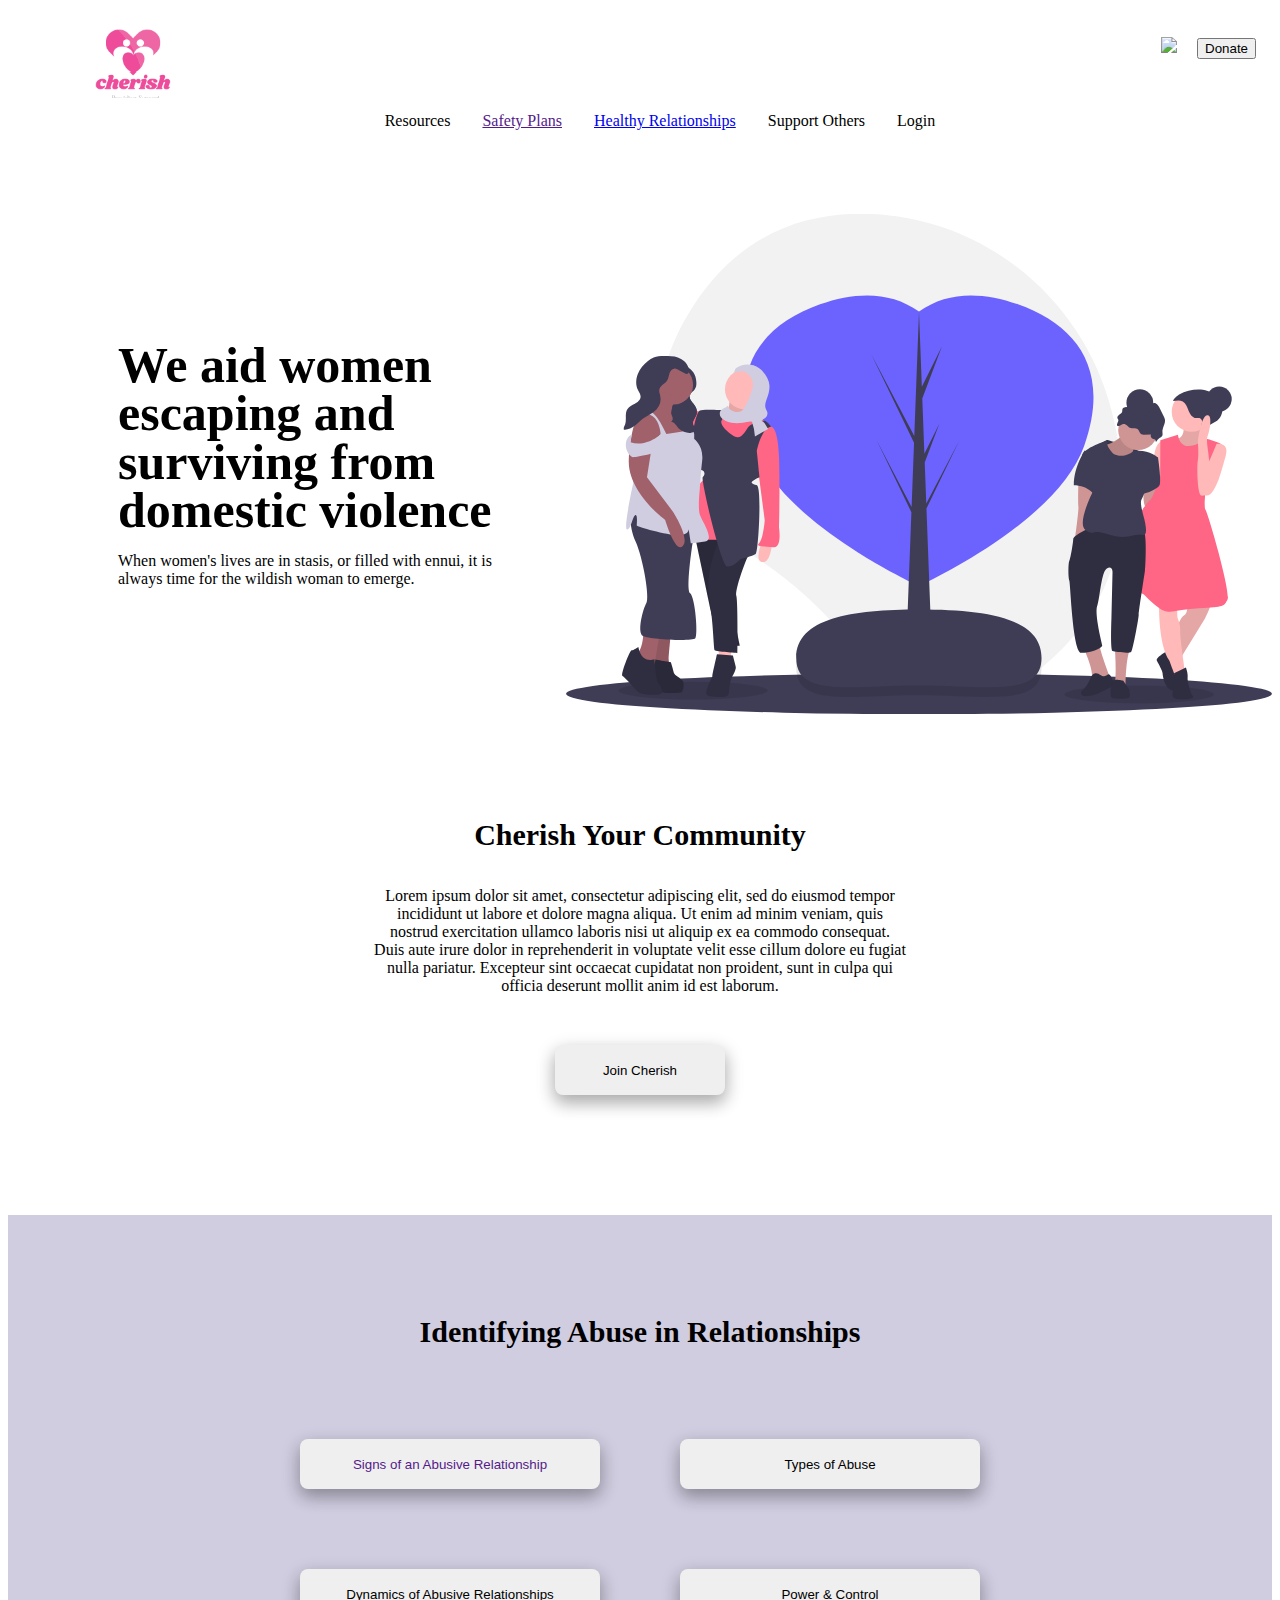
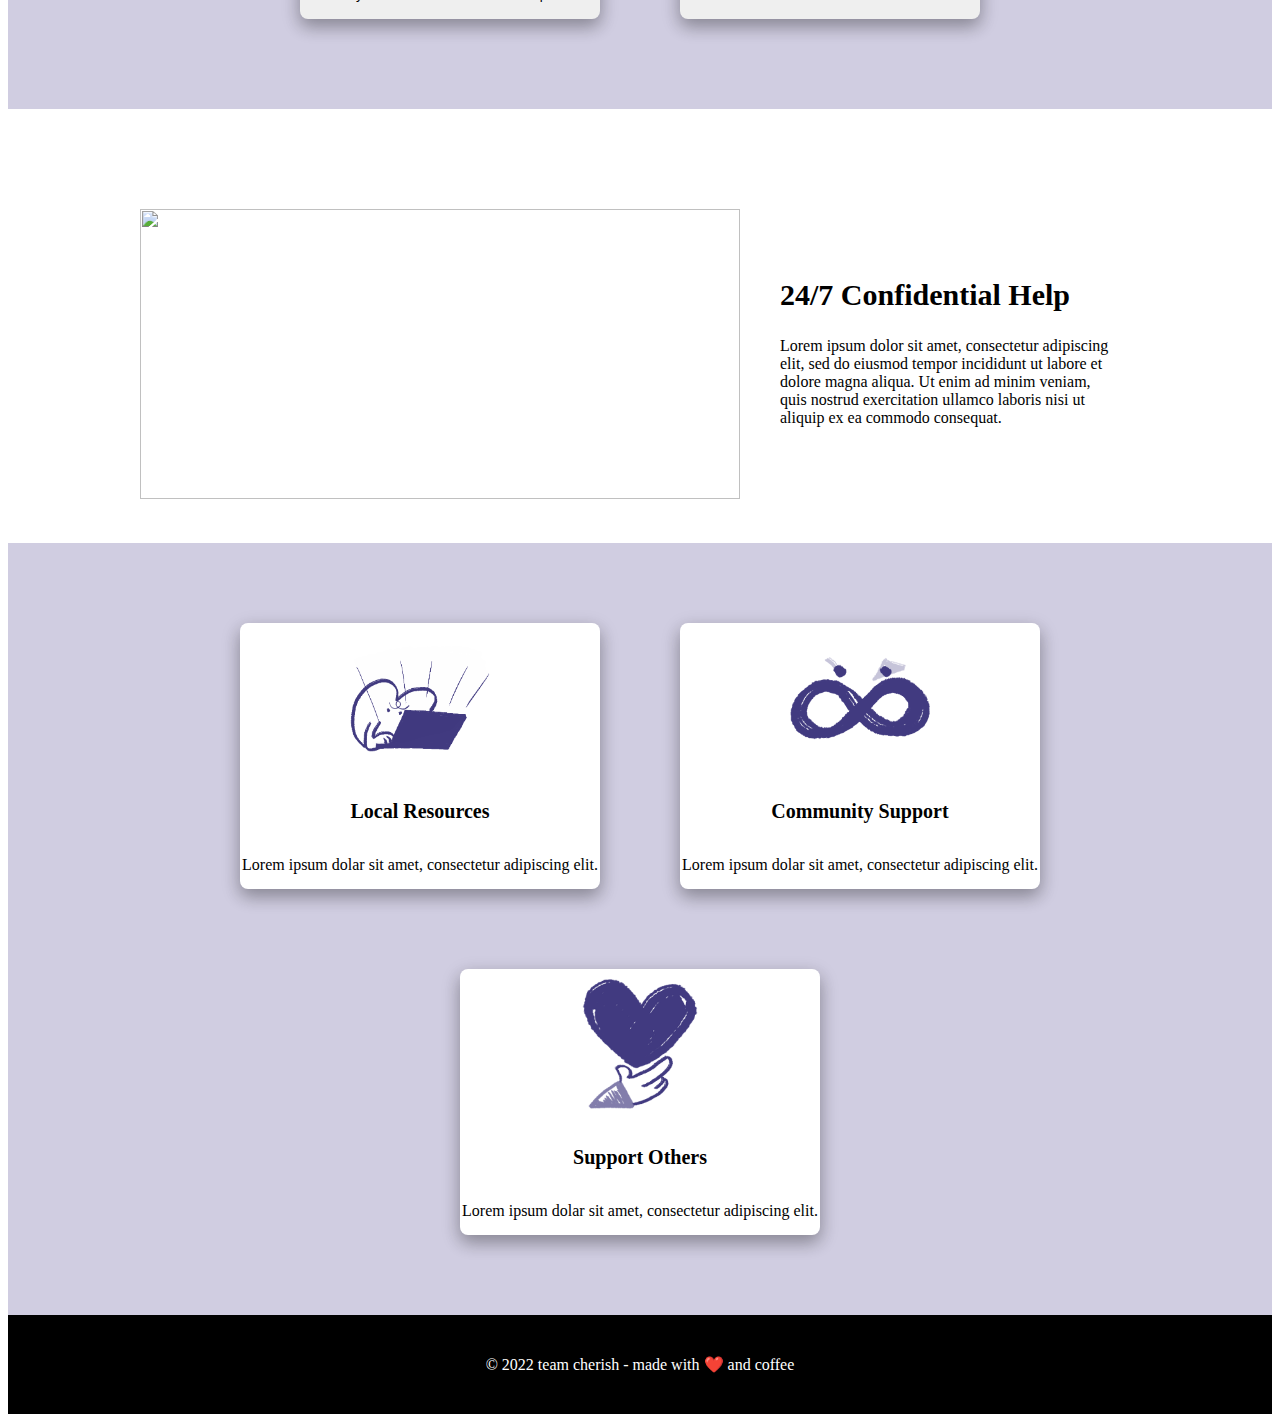
==== index.html @ 20196bff "added text-decoration to link in identifying abuse section" ====
<!DOCTYPE html>

<html>
    <head>
        <meta charset="utf-8">
        <meta http-equiv="X-UA-Compatible" content="IE=edge">
        <title>Cherish</title>
        <meta name="description" content="">
        <meta name="viewport" content="width=device-width, initial-scale=1">
        <link rel="stylesheet" href="css/styles.css">
    </head>
    <body>
        <nav class="navbar">
                <ul class="logo">
                    <li><img src="images/cherish-logo.png"></li>
                </ul>
                <nav class="main-nav">
                    <ul class="navbar-main">
                        <li class="nav-link"><input type="text" class="hidden" placeholder="Search.."></li>
                            <img src="images/icons8-search-26.png">
                        <li class="nav-link"><button class="donate-btn">Donate</button></li>
                        <!-- <li class="nav-link"><input type="text" placeholder="Search.."></li>
                        <li class="nav-link"><button class="donate-btn">Donate</button></li> -->
                    </ul>
                </nav>
                <!-- <nav class="nav-right"></nav>
                    <ul class="search">
                        <li class="nav-link"><input type="text" placeholder="Search.."></li>
                        <li class="nav-link"><button>Donate</button></li>
                    </ul>
                </nav> -->
        </nav>
        <header>
            <nav class="main-nav">
                <ul class="navbar-header">
                    <li class="nav-link">Resources</li>
                    <li class="nav-link"><a href="">Safety Plans</a></li>
                    <li class="nav-link"><a href="pages/relationships.html">Healthy Relationships</a></li>
                    <li class="nav-link">Support Others</li>
                    <li class="nav-link">Login</li>
                </ul>
            </nav>
        </header>
        <!-- <section class="hero">
            <h1>Hero Section</h1>
        </section> -->
        <section class="about-section">
            <div class="about-col-1">
                <h1>We aid women</h1>
                <h1>escaping and </h1>
                <h1>surviving from</h1>
                <h1>domestic violence</h1>
                <p>When women's lives are in stasis, or filled with ennui, it is always time
                    for the wildish woman to emerge.
                </p>
            </div>
            <!-- <div class="about-col-2">
                <img class="hero-image" src="images/undraw_happy_women_day_fbjt.svg">
            </div> -->
        </section>
        <section class="community-section">
            <div class="community-row-1">
                <h2>Cherish Your Community</h2>
                <p>Lorem ipsum dolor sit amet, consectetur adipiscing elit, sed do eiusmod tempor incididunt ut labore et dolore magna aliqua. 
                    Ut enim ad minim veniam, quis nostrud exercitation ullamco laboris nisi ut aliquip ex ea commodo consequat. 
                    Duis aute irure dolor in reprehenderit in voluptate velit esse cillum dolore eu fugiat nulla pariatur. 
                    Excepteur sint occaecat cupidatat non proident, sunt in culpa qui officia deserunt mollit anim id est laborum.</p>
                <button class="join-cherish-btn">Join Cherish</button>
            </div>
        </section>
        <section class="identify-abuse">
            <div class="title-row-1">
                <h2>Identifying Abuse in Relationships</h2>
            </div>
            <div class="btn-row-2">
                <button class="btn-1"><a href="">Signs of an Abusive Relationship</a></button>
                <button class="btn-2">Types of Abuse</button>
            </div>
            <div class="btn-row-3">
                <button class="btn-3">Dynamics of Abusive Relationships</button>
                <button class="btn-4">Power & Control</button>
            </div>
            <div>
                
            </div>
        </section>
        <section class="help-section">
            <div class="help-col-1">
                <img class="help-image" src="images/undraw_chat_bot_re_e2gj.svg">
            </div>
            <div class="help-col-2">
               <h2>24/7 Confidential Help</h2>
                <p>Lorem ipsum dolor sit amet, consectetur adipiscing elit, 
                    sed do eiusmod tempor incididunt ut labore et dolore magna aliqua. 
                    Ut enim ad minim veniam, quis nostrud exercitation ullamco laboris 
                    nisi ut aliquip ex ea commodo consequat.
                </p>
            </div>
            
        </section>
        <section class="support-section">
            <div class="box-row-1">
                <embed class="support-imgs" src="/images/Local_Resources.svg">
                <h5>Local Resources</h5>
                <p>Lorem ipsum dolar sit amet, consectetur adipiscing elit.</p>
            </div>
            <div class="box-row-1">
                <embed class="support-imgs" src="images/Community_Support.svg">
                <h5>Community Support </h5>
                <p>Lorem ipsum dolar sit amet, consectetur adipiscing elit.</p>
            </div>
            <div class="box-row-1">
                <embed class="support-imgs" src="images/Support_Others.svg">
                <h5>Support Others</h5>
                <p>Lorem ipsum dolar sit amet, consectetur adipiscing elit.</p>
            </div>
        </section>
        <section class="footer-section">
            <footer class="footer-content">
               <span>&copy; 2022 team cherish - made with ❤️ and coffee</span> 
            </footer>
        </section>
        <script src="" async defer></script>
    </body>
</html>
---- css/styles.css ----
* {
    box-sizing: border-box;
  }

.hidden {
      display: none;
  }
  
.logo {
    list-style: none;
}

.logo img{
    height: 170px;
    width: 170px;
    float: left;
    list-style: none;
    position: relative;
    top: -40px;
}

  .navbar {
    width: 100%;
    margin: 0 auto;
    background-color: transparent;
    overflow: hidden;
    border-width: 1px;
    border-color: gray;
    border-top: none;
    border-left: none;
    border-right: none;
    z-index: 9999;
    display: block;
    height: 90px;
  
}

.navbar-main {
    padding: 0;
    margin: 0;
    list-style: none;

    float: right;
}

.nav-link {
    padding: 14px 16px;
    display: inline-block;
   
}

.navbar-header {
    margin: 0;
    list-style: none;
    display: flex;
    justify-content: center


}

/*////////////////////////////////////////
MAIN HERO / ABOUT SECTION
////////////////////////////////////////*/

.about-section {
    padding: 20px;
    margin-top: 70px;
    margin-bottom: 10px;
    align-items: center;
    display: block;
    background-image: url(/images/undraw_happy_women_day_fbjt.svg);
    background-size: contain;
    /* background: left; */
    background-repeat: no-repeat;
    background-position: right;
}
    

.about-col-1 {
    /* width: 400px; */
    /* padding-left: 10px;
    margin-left: 70px;
    margin-right: 70px; */
    display: inline-block;
    width: 500px;
    padding: 60px;
    margin: 30px;
}

.about-col-1 > h1 {
    font-size: 50px;
    line-height: 0.3;
}

h2 {
   font-size: 30px; 
}

.about-col-2 {
    display: inline-block;
    padding-left: 50px;
}
.hero-image {
    height: 290px;
    width: 400px;
}

/*////////////////////////////////////////
CHERISH YOUR COMMUNITY SECTION
////////////////////////////////////////*/


.community-section {
    /* border: solid; */
    text-align: center;
    padding: 40px;
    margin: 40px;
}

.community-row-1 > p {
    margin: auto;
    width: 50%;
    padding: 10px;
    
}

.join-cherish-btn {
    margin: 40px;
    width: 170px;
    height: 50px;
    border-radius: 8px;
    border: none;
    box-shadow: 0 8px 16px 0 rgba(0,0,0,0.2), 0 6px 20px 0 rgba(0,0,0,0.19);
}


/*////////////////////////////////////////
IDENTIFYING ABUSE SECTION
////////////////////////////////////////*/


.identify-abuse {
    /* border: solid; */
    padding: 50px;
    background-color: #D0CDE1;
}

.identify-abuse .title-row-1 {
    text-align: center;
    margin: 50px;
}

.btn-row-2 {
    display: flex;   
    justify-content: center;
}

.btn-row-2 .btn-1, .btn-row-2 .btn-2 {
    margin: 40px;
    width: 300px;
    height: 50px;
    border-radius: 8px;
    border: none;
    box-shadow: 0 8px 16px 0 rgba(0,0,0,0.2), 0 6px 20px 0 rgba(0,0,0,0.19);
}
.btn-row-2 .btn-1 > a {
    text-decoration: none;
}

.btn-row-3 {
    display: flex;   
    justify-content: center;
}

.btn-row-3 .btn-3, .btn-row-3 .btn-4 {
    margin: 40px;
    width: 300px;
    height: 50px;
    border-radius: 8px;
    border: none;
    box-shadow: 0 8px 16px 0 rgba(0,0,0,0.2), 0 6px 20px 0 rgba(0,0,0,0.19);
}

/*////////////////////////////////////////
CONFIDENTIAL HELP SECTION 
////////////////////////////////////////*/

.help-section {
    /* border: solid; */
    padding: 20px;
    margin-top: 70px;
    margin-bottom: 10px;
    display: flex;
    justify-content: center;
    align-items: flex-end;
    flex-direction: row;
    flex-wrap: wrap;
}

.help-col-1 {
    display: inline-block;
    padding-left: 50px;
    /* margin: auto; */
    /* width: 50%; */
    /* border: 3px solid green; */
    padding: 10px;
}

.help-col-2 {
    /* width: 400px; */
    /* border: solid; */
    /* padding-left: 10px;
    margin-left: 70px;
    margin-right: 70px; */
    display: inline-block;
    padding: 30px;
    height: 290px;
    width: 400px;
}

.help-image {
    height: 290px;
    width: 600px;
}

/*////////////////////////////////////////
RESOURCES AND SUPPORT SECTION
////////////////////////////////////////*/

.support-section {
    /* border: solid; */
    display: flex;
    justify-content: center;
    flex-wrap: wrap;
    padding: 40px;
    background-color: #D0CDE1;
}

.support-imgs {
    height: 140px;
    width: 140px;
    padding-top: 10px;
}

.box-row-1 {
    flex-direction: row;
    text-align: center;
    border: none;
    background-color: white;
    border-radius: 8px;
    /* height: 40vh; */
    width: 40vh;
    margin: 40px;
    line-height: 1.1;
    box-shadow: 0 8px 16px 0 rgba(0,0,0,0.2), 0 6px 20px 0 rgba(0,0,0,0.19);
}

.box-row-1 > h5 {
    font-size: 20px;
}

.footer-section {
    background-color: black;
    color: white;
    text-align: center;
    padding: 40px;
}

.footer-content {
    margin: auto;
    width: 50%;
}
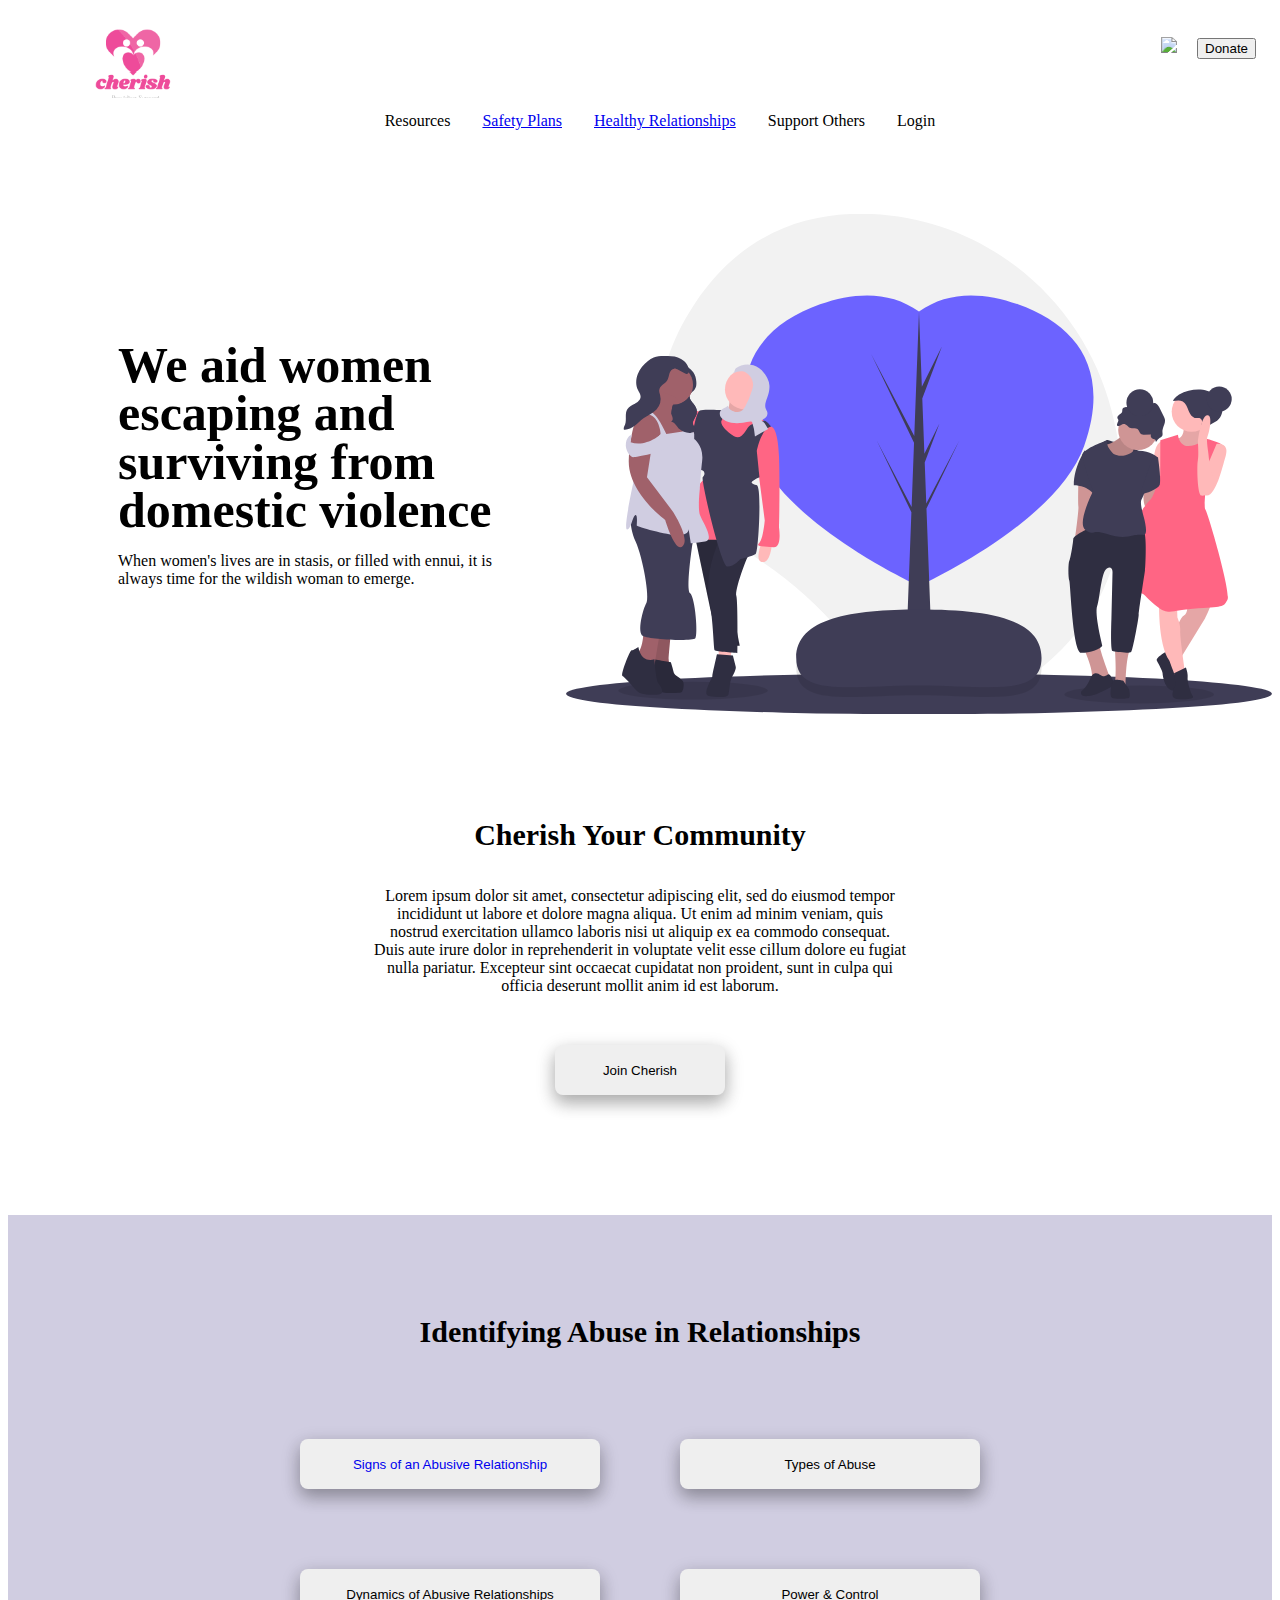
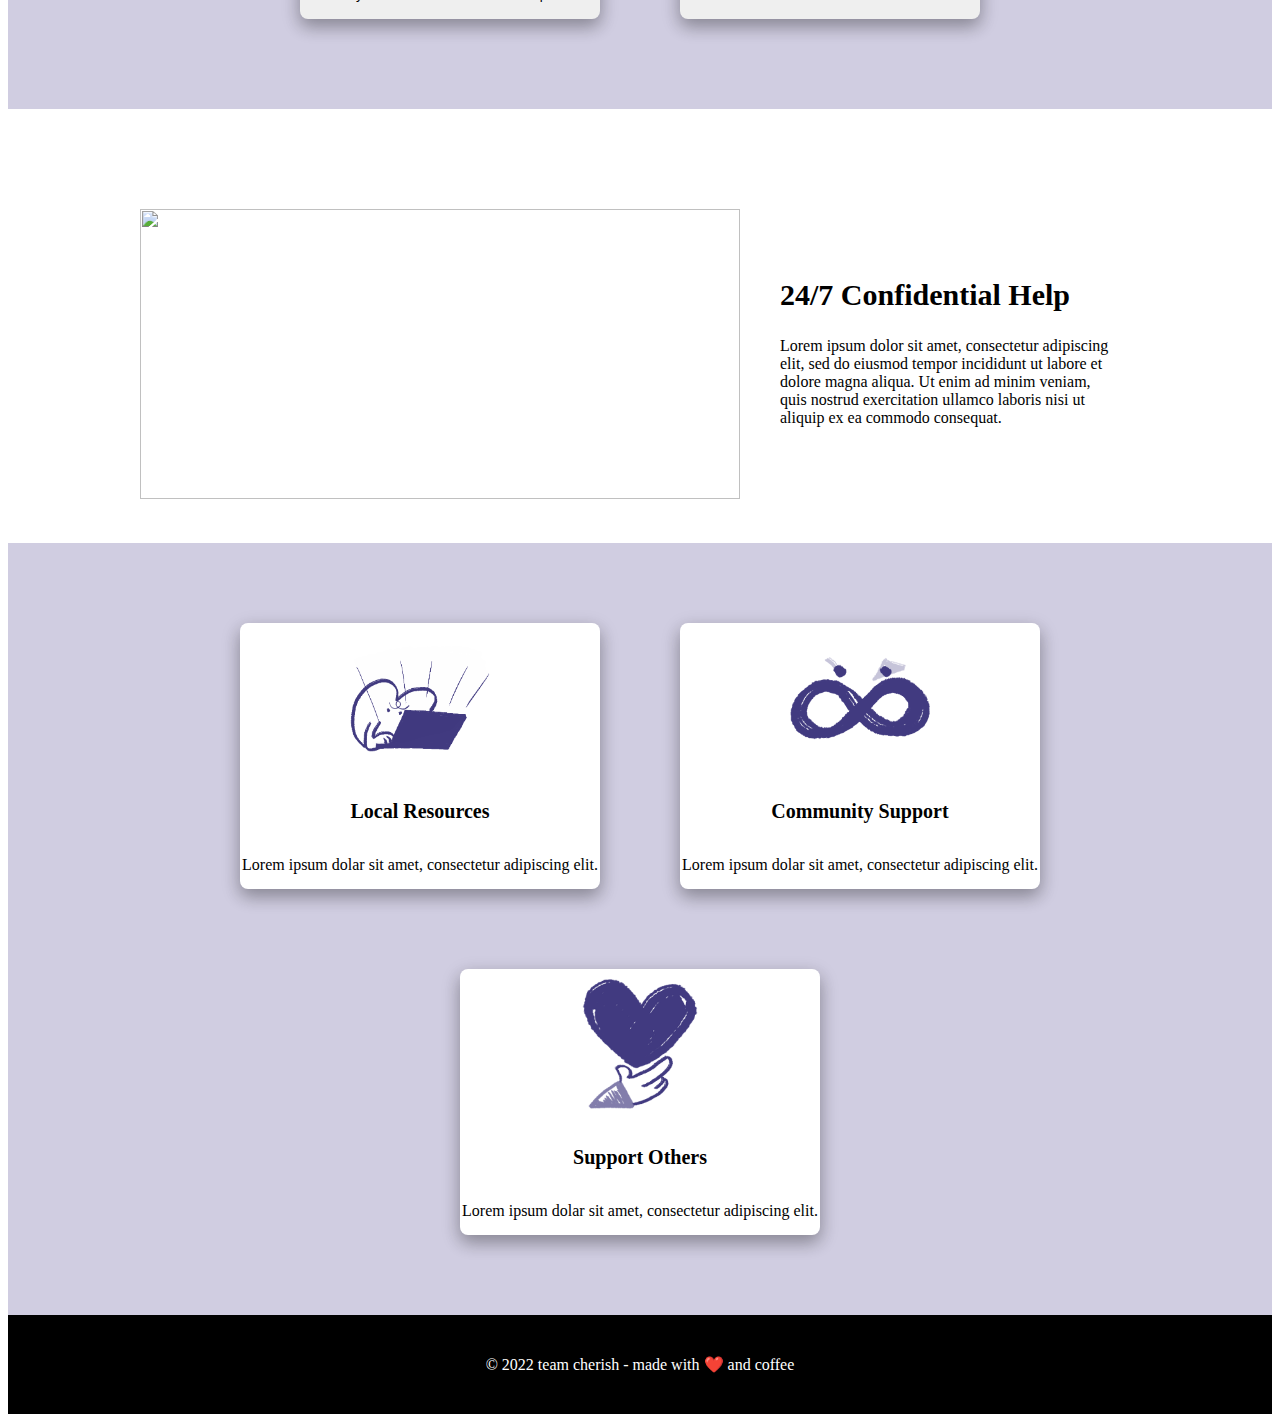
==== commit bf67f8cd: "added icons, images, and stylings to identify.html" ====
--- a/index.html
+++ b/index.html
@@ -12,7 +12,7 @@
     <body>
         <nav class="navbar">
                 <ul class="logo">
-                    <li><img src="images/cherish-logo.png"></li>
+                    <li><a href="index.html"><img src="/images/cherish-logo.png"></a></li>
                 </ul>
                 <nav class="main-nav">
                     <ul class="navbar-main">
@@ -34,7 +34,7 @@
             <nav class="main-nav">
                 <ul class="navbar-header">
                     <li class="nav-link">Resources</li>
-                    <li class="nav-link"><a href="">Safety Plans</a></li>
+                    <li class="nav-link"><a href="pages/checklist.html">Safety Plans</a></li>
                     <li class="nav-link"><a href="pages/relationships.html">Healthy Relationships</a></li>
                     <li class="nav-link">Support Others</li>
                     <li class="nav-link">Login</li>
@@ -54,6 +54,7 @@
                     for the wildish woman to emerge.
                 </p>
             </div>
+            
             <!-- <div class="about-col-2">
                 <img class="hero-image" src="images/undraw_happy_women_day_fbjt.svg">
             </div> -->
@@ -73,7 +74,7 @@
                 <h2>Identifying Abuse in Relationships</h2>
             </div>
             <div class="btn-row-2">
-                <button class="btn-1"><a href="">Signs of an Abusive Relationship</a></button>
+                <button class="btn-1"><a href="pages/identify.html">Signs of an Abusive Relationship</a></button>
                 <button class="btn-2">Types of Abuse</button>
             </div>
             <div class="btn-row-3">
--- a/css/styles.css
+++ b/css/styles.css
@@ -224,6 +224,7 @@
 }
 
 /*////////////////////////////////////////
+<<<<<<< HEAD
 RESOURCES AND SUPPORT SECTION
 ////////////////////////////////////////*/
 
@@ -269,4 +270,89 @@
 .footer-content {
     margin: auto;
     width: 50%;
+}
+/* =======
+CHECKLIST PAGE HERO SECTION
+//////////////////////////////////////* */
+.checkListHero {
+    width: 100%;
+    height: 50%;
+    display: flex;
+    flex-basis: 80%;
+    justify-content: space-evenly;
+}
+
+.checkListHeroLeft,
+.checkListHeroRight {
+    display: flex;
+    flex-direction: column;
+    justify-content: center;
+    align-items: center;
+    width: 50%;
+}
+.checkListHeroLeft * {
+    width: 95%;
+    padding: 3%;
+}
+.checkList {
+    display: flex;
+    justify-content: center;
+    align-items: center;
+}
+.checkList ul {
+    list-style-image: url(../images/checkbox-unchecked.svg);
+}
+
+/* =======
+IDENTIFYING SIGNS OF ABUSE
+//////////////////////////////////////* */
+
+.identify-section {
+    margin-bottom: 10px;
+    align-items: center;
+    display: block;
+    background-image: url(/images/undraw_happy_women_day_fbjt.svg);
+    background-size: 500px 300px;
+    background-repeat: no-repeat;
+    background-position: right;
+}
+
+.identify-col-1 {
+    /* width: 400px; */
+    /* padding-left: 10px;
+    margin-left: 70px;
+    margin-right: 70px; */
+    /* display: inline-block; */
+    width: 500px;
+    padding: 60px;
+    margin: 30px;
+}
+
+.identify-col-1 > h1 {
+    font-size: 50px;
+    line-height: 1.3;
+}
+
+
+.common-signs {
+    padding: 20px;
+    margin-top: 70px;
+    margin-bottom: 10px;
+    display: flex;
+    justify-content: center;
+    align-items: flex-end;
+    flex-direction: row;
+    flex-wrap: wrap;
+}
+
+.box-row-2 > p {
+    font-family: 
+}
+.box-row-2 > img {
+    padding-right: 2px;
+}
+.list-icon {
+    height: 20px;
+    width: 20px;
+    margin-right: 10px;
 }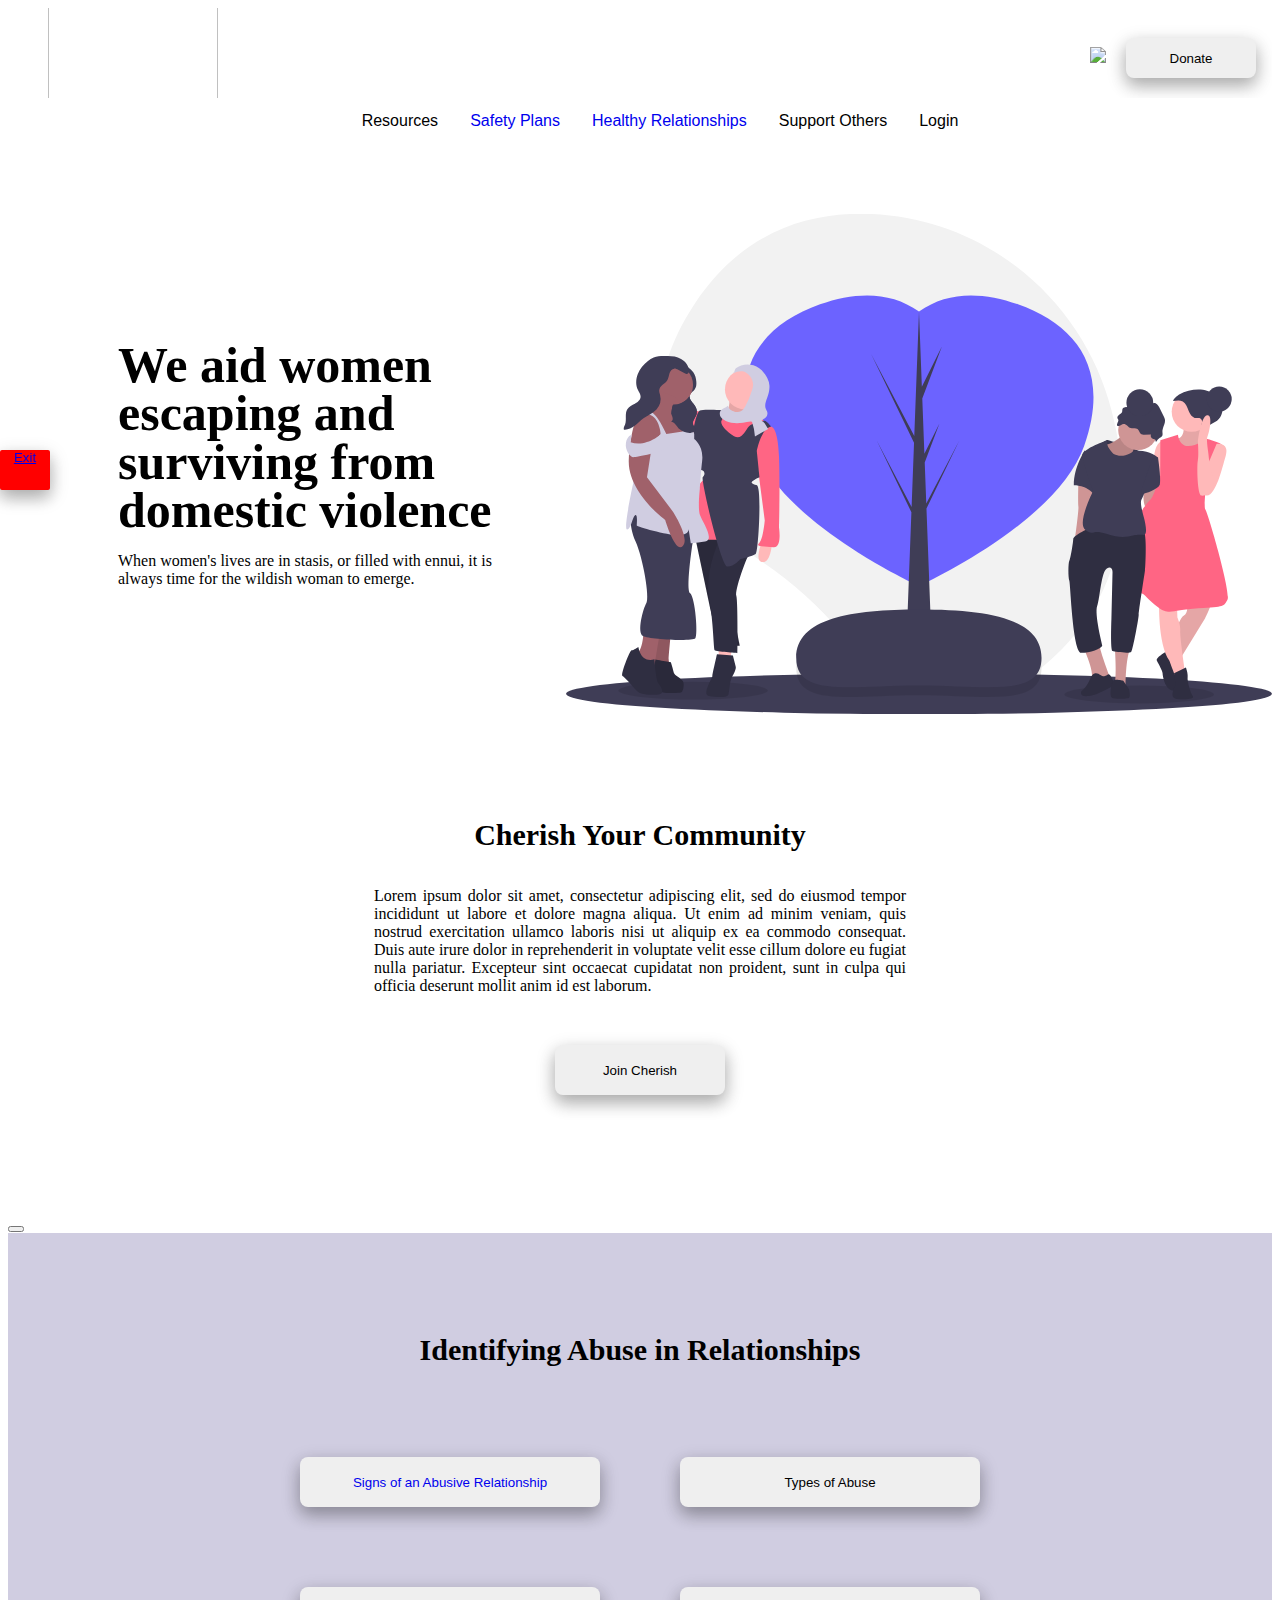
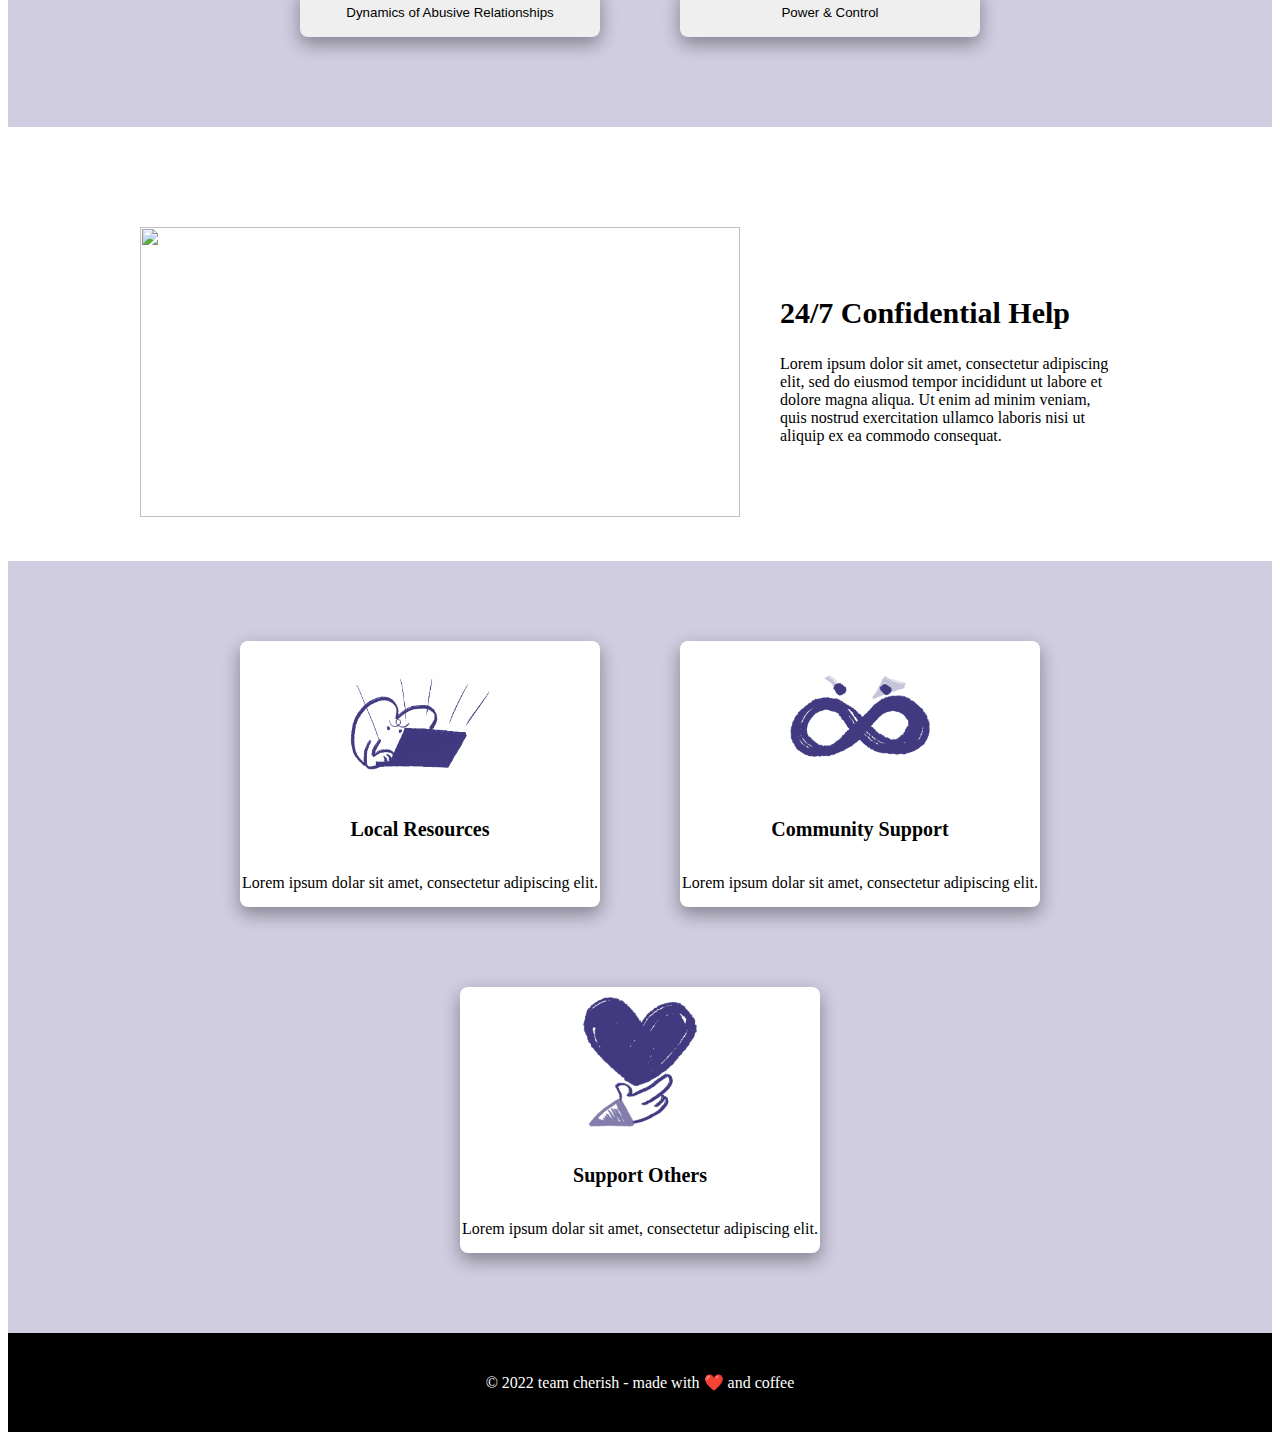
==== commit 335540d3: "fixed scroll function for exit button" ====
--- a/index.html
+++ b/index.html
@@ -12,7 +12,7 @@
     <body>
         <nav class="navbar">
                 <ul class="logo">
-                    <li><a href="index.html"><img src="/images/cherish-logo.png"></a></li>
+                    <li><a href="index.html"><img src="/images/cherishlg.svg"></a></li>
                 </ul>
                 <nav class="main-nav">
                     <ul class="navbar-main">
@@ -69,6 +69,11 @@
                 <button class="join-cherish-btn">Join Cherish</button>
             </div>
         </section>
+
+        <div class="exit-button">
+            <button><a class="exit-btn" href="https://www.google.com">Exit</a></button>
+        </div>
+        
         <section class="identify-abuse">
             <div class="title-row-1">
                 <h2>Identifying Abuse in Relationships</h2>
--- a/css/styles.css
+++ b/css/styles.css
@@ -58,6 +58,25 @@
 
 }
 
+li {
+    font-family: 'Roboto', sans-serif;
+}
+
+.nav-link > a:visited {
+    text-decoration: none;
+    color: #6FBDB3;
+}
+.nav-link > a:link {
+    text-decoration: none;
+}
+
+.donate-btn {
+    width: 130px;
+    height: 40px;
+    border-radius: 8px;
+    border: none;
+    box-shadow: 0 8px 16px 0 rgb(0 0 0 / 20%), 0 6px 20px 0 rgb(0 0 0 / 19%);
+}
 /*////////////////////////////////////////
 MAIN HERO / ABOUT SECTION
 ////////////////////////////////////////*/
@@ -121,6 +140,7 @@
     margin: auto;
     width: 50%;
     padding: 10px;
+    text-align: justify;
     
 }
 
@@ -133,6 +153,19 @@
     box-shadow: 0 8px 16px 0 rgba(0,0,0,0.2), 0 6px 20px 0 rgba(0,0,0,0.19);
 }
 
+
+.exit-btn {
+    position: fixed;
+    left: 0;
+    top: 50%;
+    width: 50px;
+    height: 40px;
+    background-color: red;
+    border-radius: 2px;
+    border: none;
+    box-shadow: 0 8px 16px 0 rgb(0 0 0 / 20%), 0 6px 20px 0 rgb(0 0 0 / 19%);
+    
+}
 
 /*////////////////////////////////////////
 IDENTIFYING ABUSE SECTION
@@ -311,10 +344,11 @@
     margin-bottom: 10px;
     align-items: center;
     display: block;
-    background-image: url(/images/undraw_happy_women_day_fbjt.svg);
+    background-image: url(/images/undraw_dreamer_re_9tua.svg);
     background-size: 500px 300px;
     background-repeat: no-repeat;
     background-position: right;
+    background-color: #6FBDB3;
 }
 
 .identify-col-1 {
@@ -343,11 +377,30 @@
     align-items: flex-end;
     flex-direction: row;
     flex-wrap: wrap;
+    border: none;
+    border-radius: 8px;
+    box-shadow: 0 8px 16px 0 rgba(0,0,0,0.2), 0 6px 20px 0 rgba(0,0,0,0.19);
+   
+
+}
+
+.common-signs .support-imgs {
+    height: 70vh;
+    width: 70vh;
+    
+}
+
+.box-row-2 {
+    margin: 15px;
+    padding: 15px;
+    
 }
 
 .box-row-2 > p {
-    font-family: 
-}
+    font-family: 'Roboto', sans-serif;
+    font-size: 25px;
+}
+
 .box-row-2 > img {
     padding-right: 2px;
 }
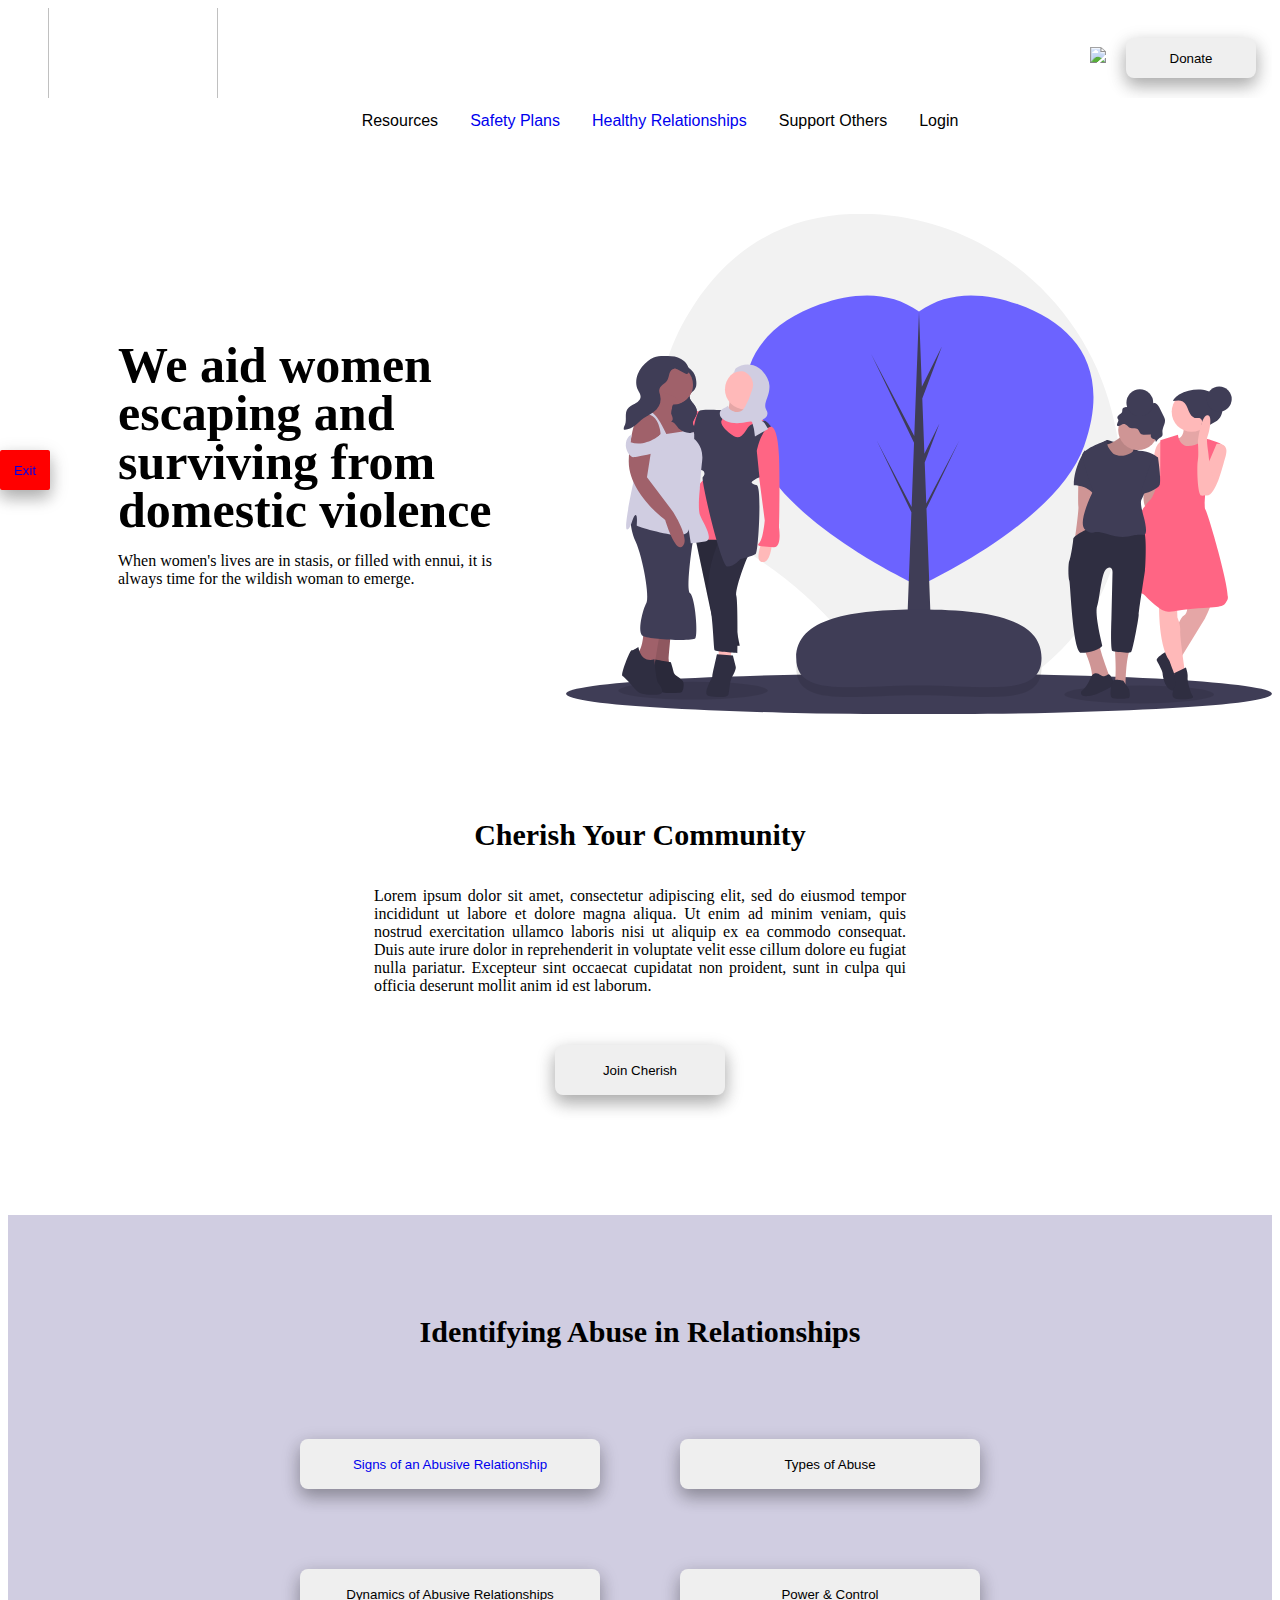
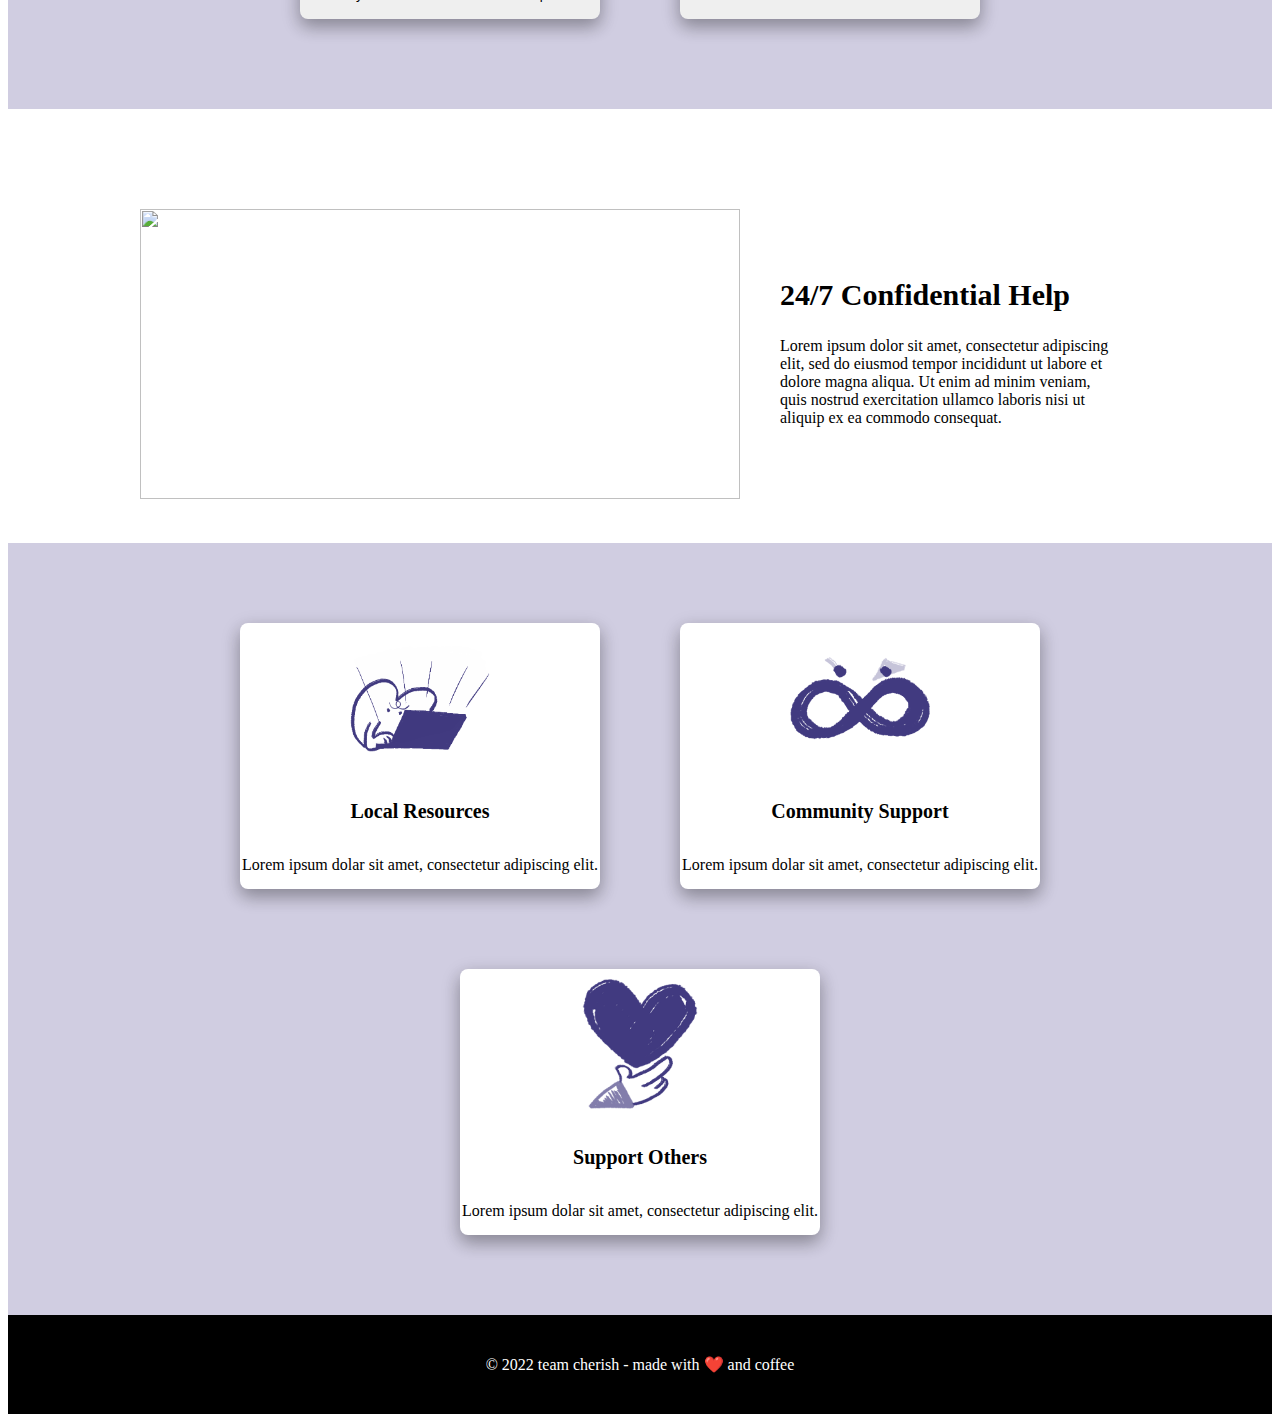
==== commit 74ae58b2: "text-decoration for exit button" ====
--- a/index.html
+++ b/index.html
@@ -71,7 +71,7 @@
         </section>
 
         <div class="exit-button">
-            <button><a class="exit-btn" href="https://www.google.com">Exit</a></button>
+            <button class="exit-btn"><a href="https://www.google.com">Exit</a></button>
         </div>
         
         <section class="identify-abuse">
--- a/css/styles.css
+++ b/css/styles.css
@@ -167,6 +167,10 @@
     
 }
 
+.exit-btn > a:link {
+    text-decoration: none;
+}
+
 /*////////////////////////////////////////
 IDENTIFYING ABUSE SECTION
 ////////////////////////////////////////*/
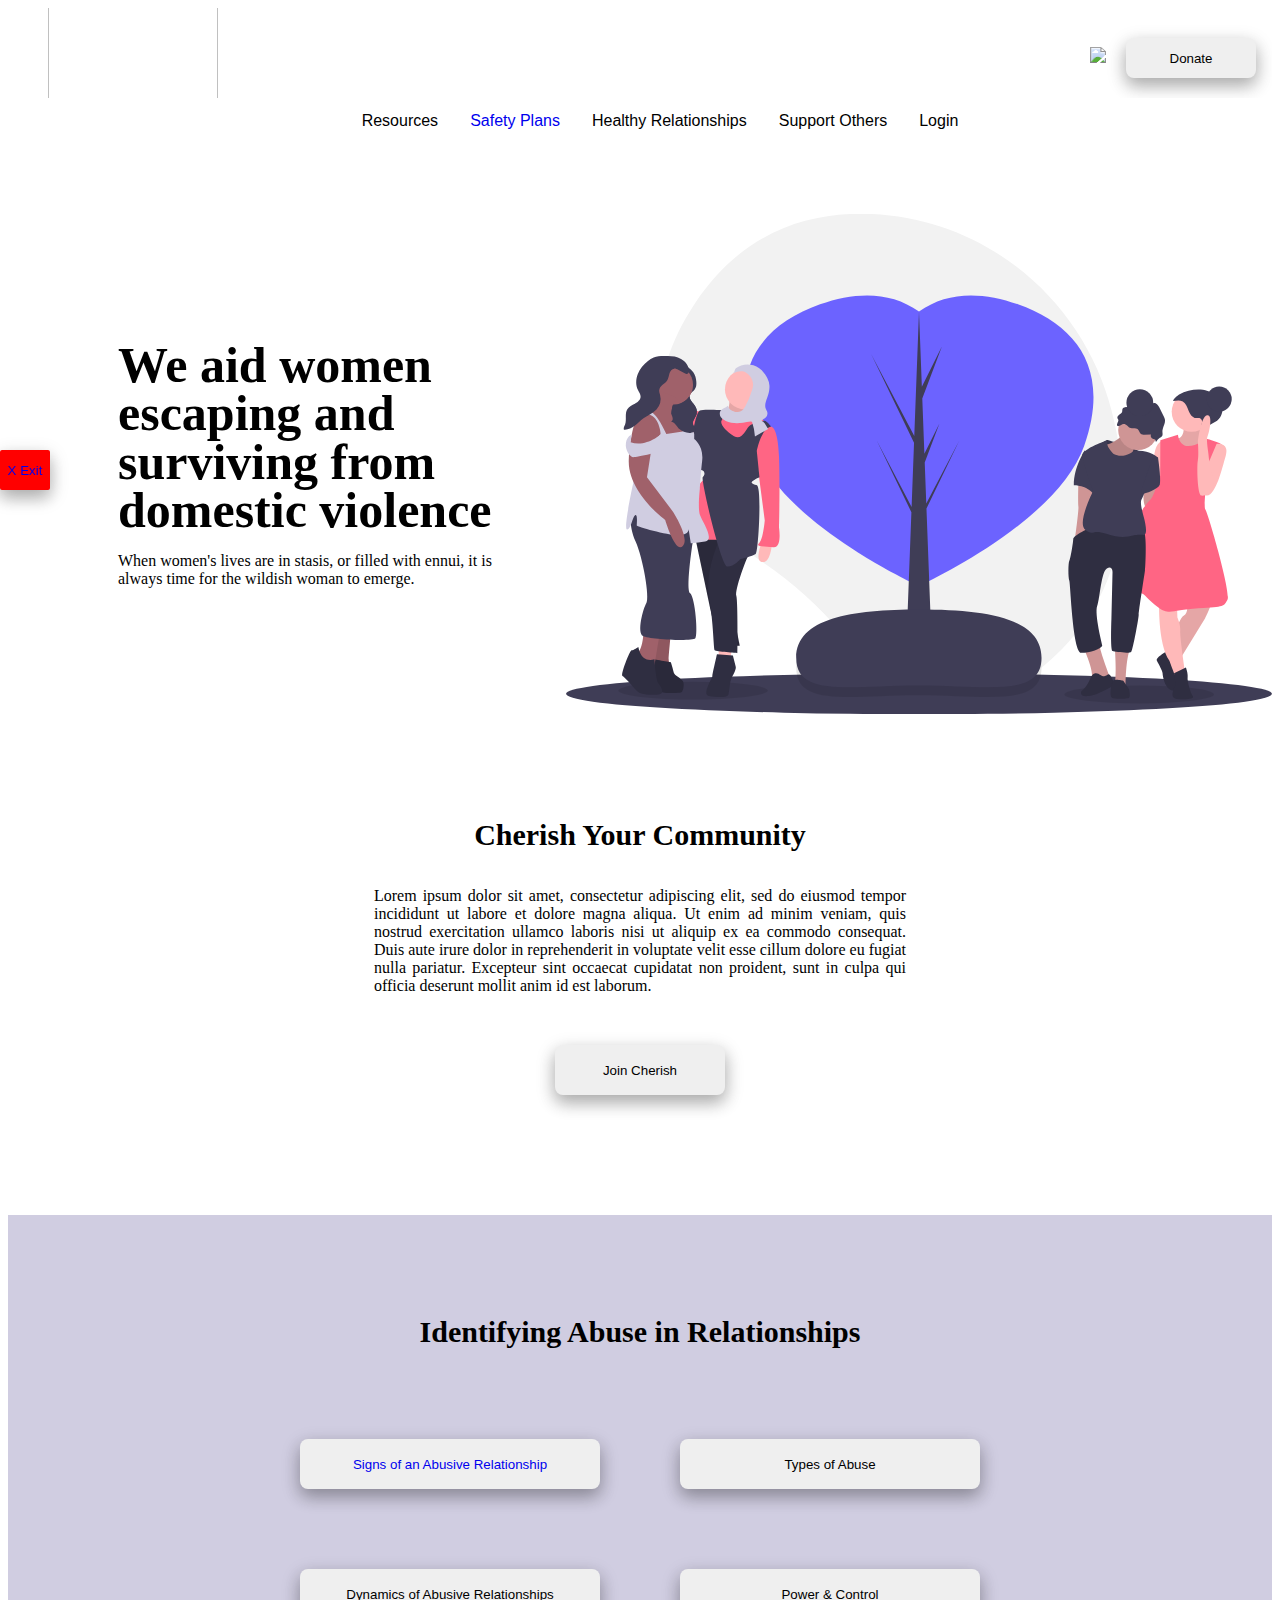
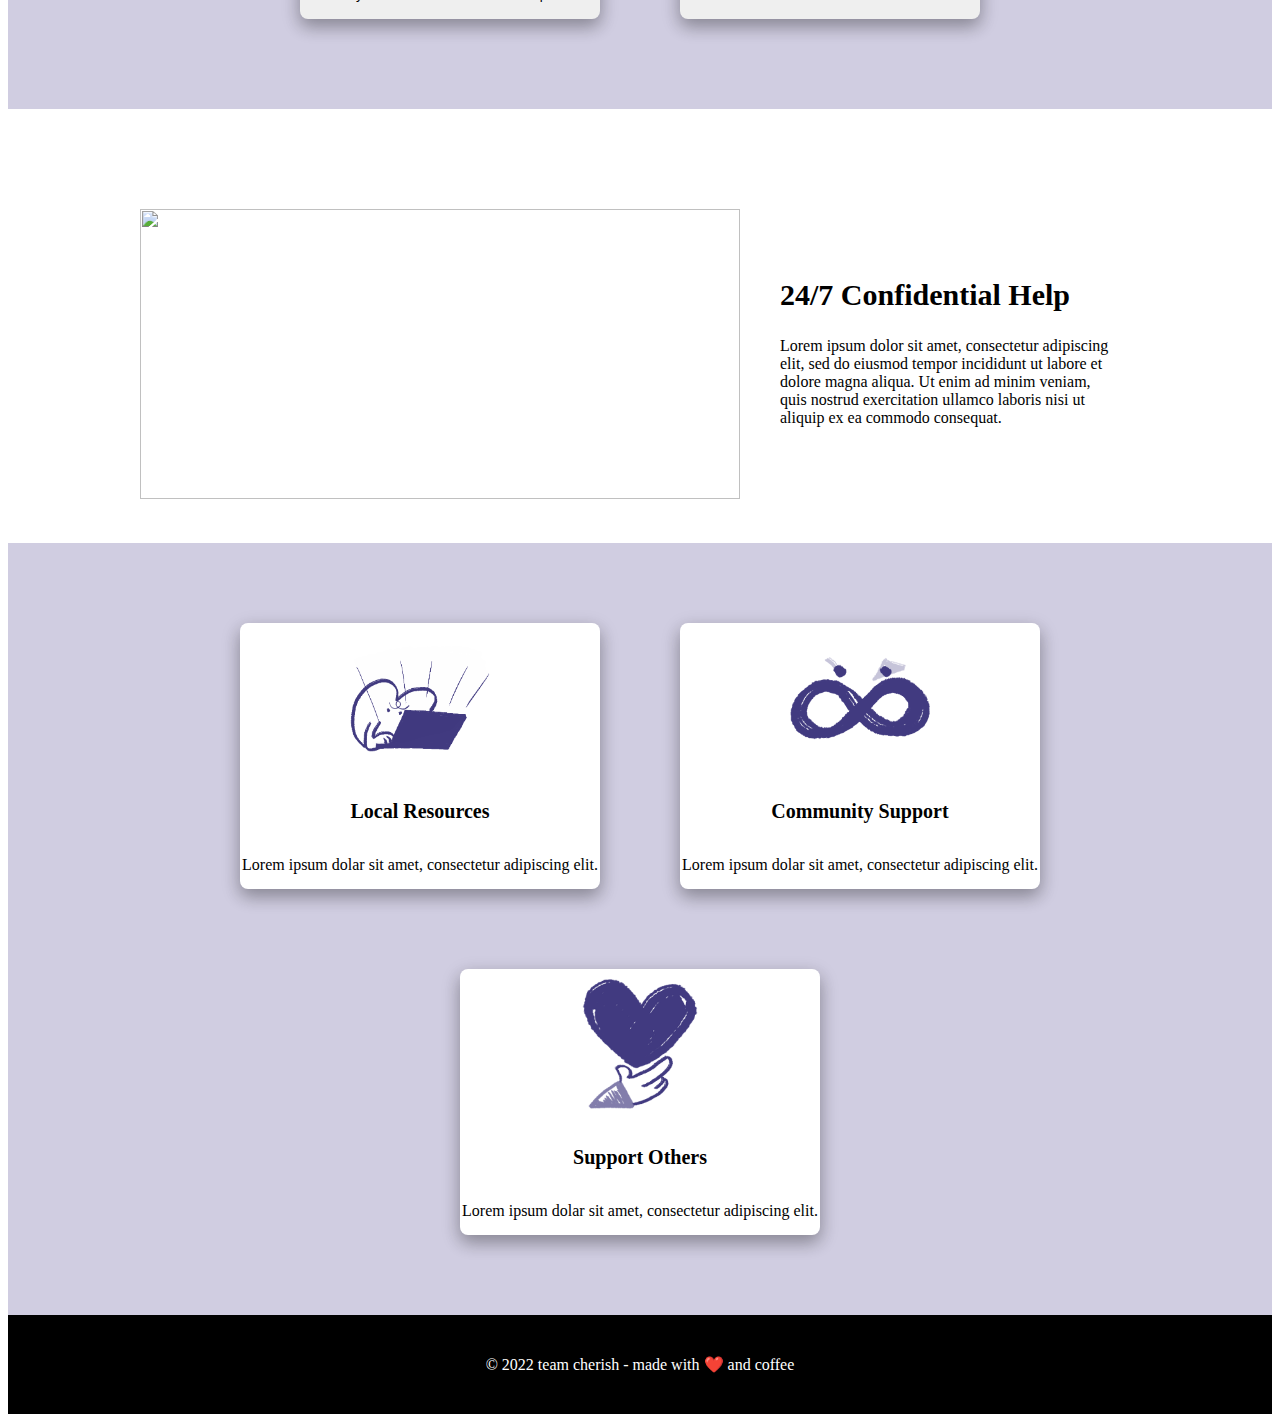
==== commit f353f656: "removed inactive link in navbar" ====
--- a/index.html
+++ b/index.html
@@ -34,8 +34,8 @@
             <nav class="main-nav">
                 <ul class="navbar-header">
                     <li class="nav-link">Resources</li>
-                    <li class="nav-link"><a href="pages/checklist.html">Safety Plans</a></li>
-                    <li class="nav-link"><a href="pages/relationships.html">Healthy Relationships</a></li>
+                    <li class="nav-link"><a href="pages/safetyplans.html">Safety Plans</a></li>
+                    <li class="nav-link">Healthy Relationships</li>
                     <li class="nav-link">Support Others</li>
                     <li class="nav-link">Login</li>
                 </ul>
@@ -71,7 +71,7 @@
         </section>
 
         <div class="exit-button">
-            <button class="exit-btn"><a href="https://www.google.com">Exit</a></button>
+            <button class="exit-btn"><a href="https://www.google.com">X Exit</a></button>
         </div>
         
         <section class="identify-abuse">
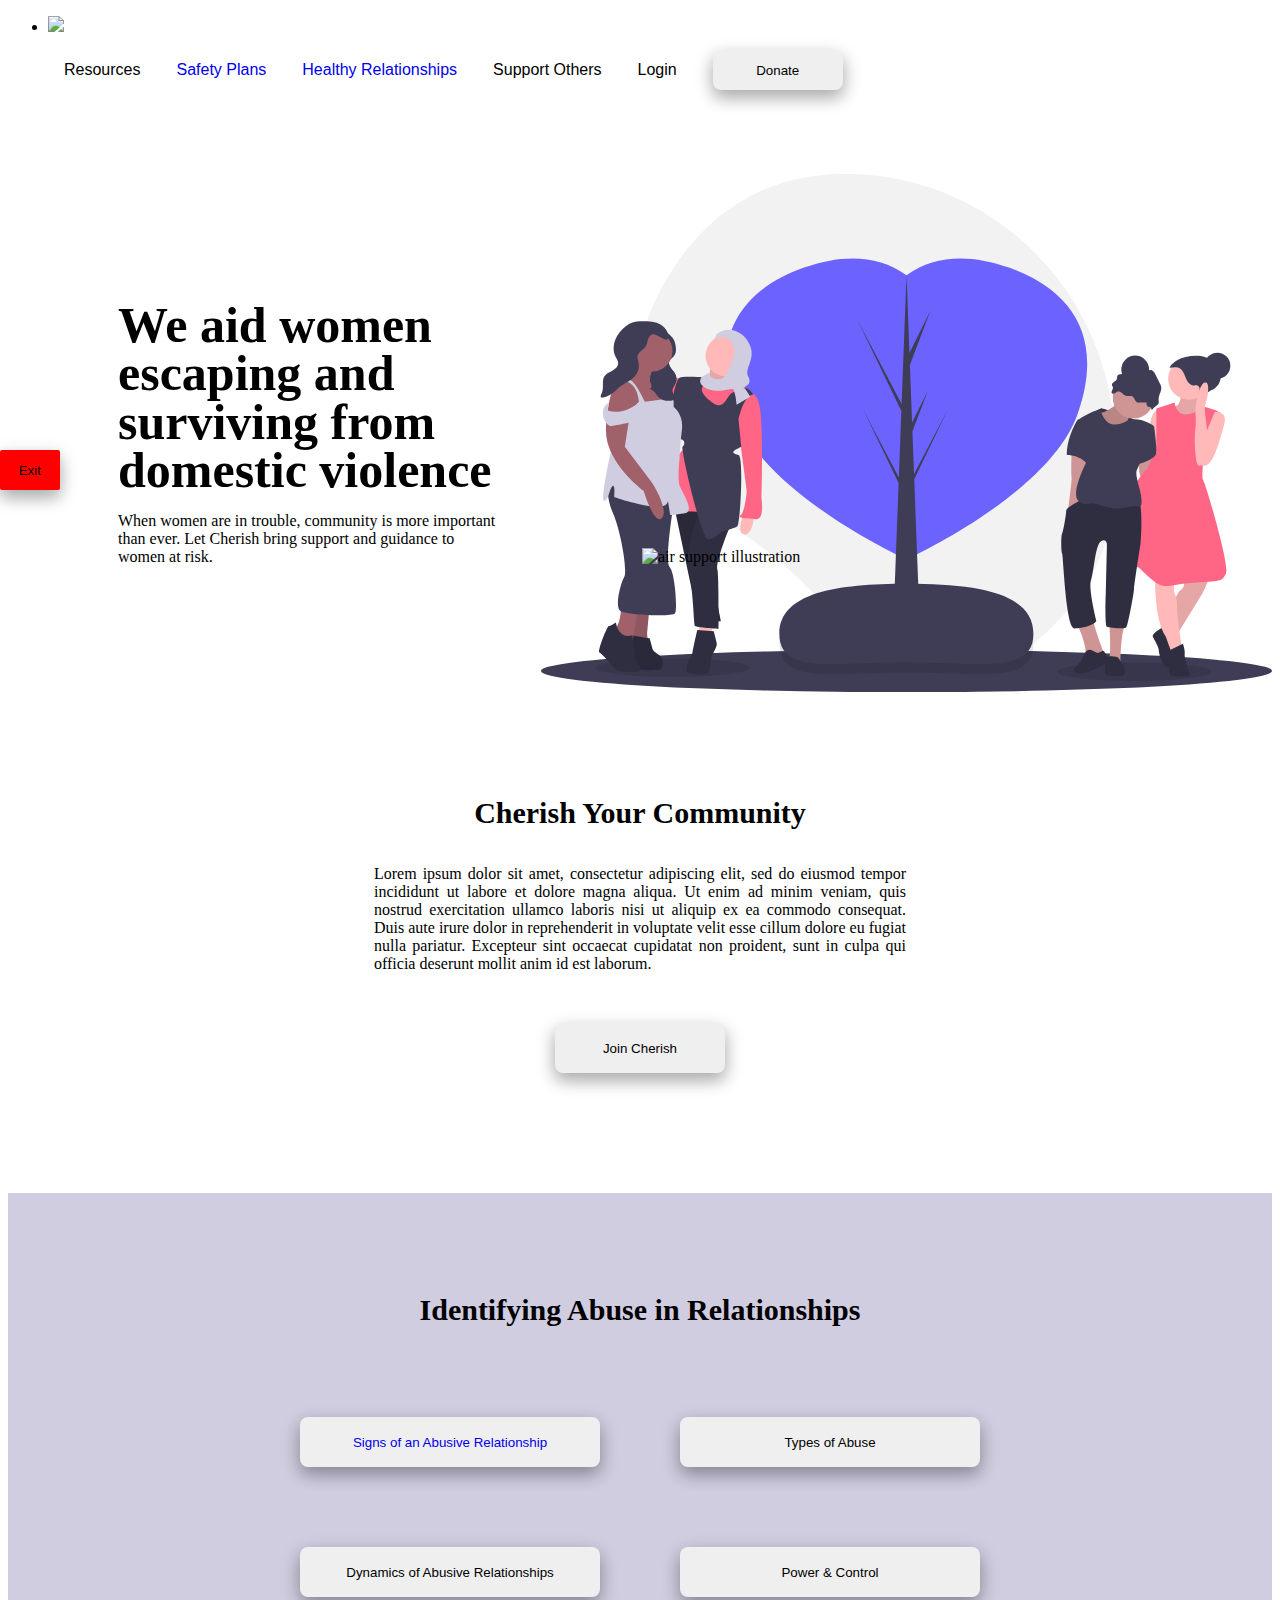
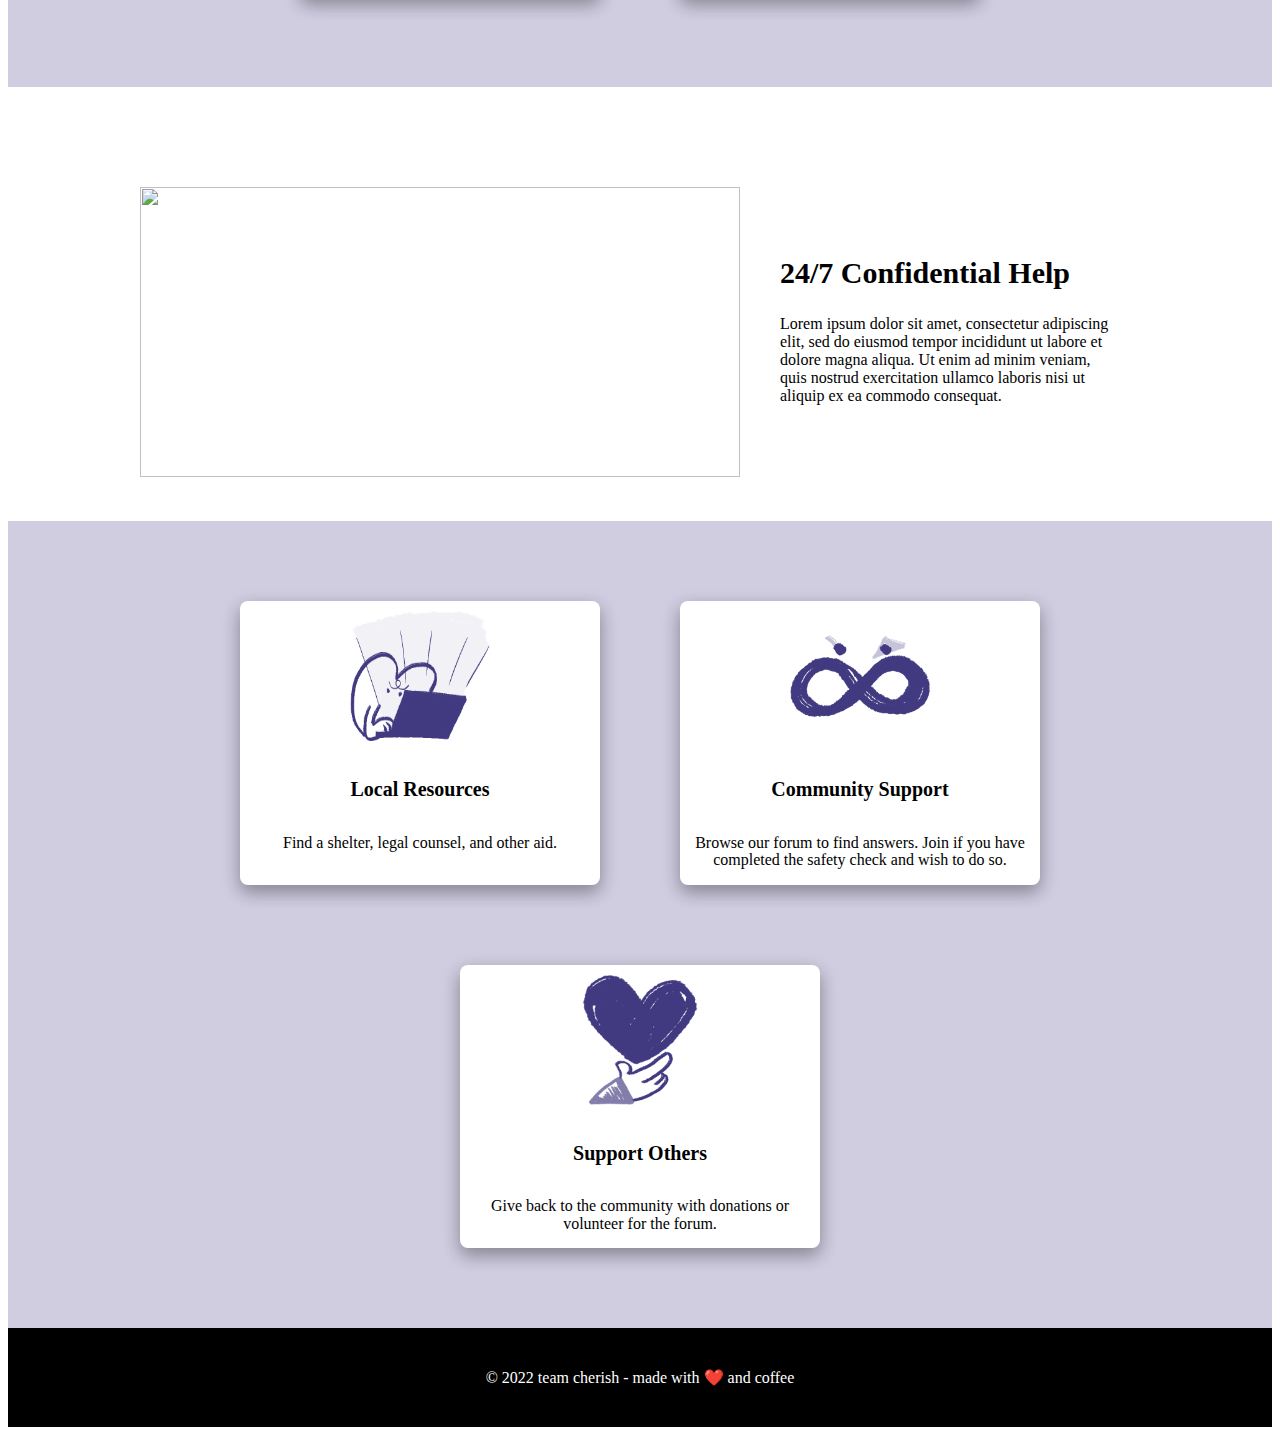
==== commit 761f2886: "Update index.html" ====
--- a/index.html
+++ b/index.html
@@ -1,131 +1,147 @@
 <!DOCTYPE html>
 
 <html>
-    <head>
-        <meta charset="utf-8">
-        <meta http-equiv="X-UA-Compatible" content="IE=edge">
-        <title>Cherish</title>
-        <meta name="description" content="">
-        <meta name="viewport" content="width=device-width, initial-scale=1">
-        <link rel="stylesheet" href="css/styles.css">
-    </head>
-    <body>
-        <nav class="navbar">
+
+<head>
+    <meta charset="utf-8">
+    <meta http-equiv="X-UA-Compatible" content="IE=edge">
+    <title>Cherish</title>
+    <meta name="description" content="">
+    <meta name="viewport" content="width=device-width, initial-scale=1">
+    <link rel="stylesheet" href="css/styles.css">
+</head>
+
+<body>
+    <nav class="main-nav">
+        <ul>
+            <li><img class="logo" src="images/logo-green-purple.png"></li>
+            <li class="nav-link">Resources</li>
+            <li class="nav-link"><a href="pages/checklist.html">Safety Plans</a></li>
+            <li class="nav-link"><a href="pages/relationships.html">Healthy Relationships</a></li>
+            <li class="nav-link">Support Others</li>
+            <li class="nav-link">Login</li>
+            <li class="nav-link"><button class="donate-btn">Donate</button></li>
+        </ul>
+    </nav>
+    <!-- <nav class="navbar">
                 <ul class="logo">
-                    <li><a href="index.html"><img src="/images/cherishlg.svg"></a></li>
+                    <li><img src="/images/logo-green-purple.png"></li>
                 </ul>
                 <nav class="main-nav">
                     <ul class="navbar-main">
                         <li class="nav-link"><input type="text" class="hidden" placeholder="Search.."></li>
                             <img src="images/icons8-search-26.png">
                         <li class="nav-link"><button class="donate-btn">Donate</button></li>
-                        <!-- <li class="nav-link"><input type="text" placeholder="Search.."></li>
+                        <li class="nav-link"><input type="text" placeholder="Search.."></li>
                         <li class="nav-link"><button class="donate-btn">Donate</button></li> -->
-                    </ul>
-                </nav>
-                <!-- <nav class="nav-right"></nav>
+    <!-- </ul>
+                </nav> -->
+    <!-- <nav class="nav-right"></nav>
                     <ul class="search">
                         <li class="nav-link"><input type="text" placeholder="Search.."></li>
                         <li class="nav-link"><button>Donate</button></li>
                     </ul>
                 </nav> -->
-        </nav>
-        <header>
+    <!-- </nav> -->
+    <!-- <header>
             <nav class="main-nav">
                 <ul class="navbar-header">
                     <li class="nav-link">Resources</li>
-                    <li class="nav-link"><a href="pages/safetyplans.html">Safety Plans</a></li>
-                    <li class="nav-link">Healthy Relationships</li>
+                    <li class="nav-link"><a href="pages/checklist.html">Safety Plans</a></li>
+                    <li class="nav-link"><a href="pages/relationships.html">Healthy Relationships</a></li>
                     <li class="nav-link">Support Others</li>
                     <li class="nav-link">Login</li>
                 </ul>
-            </nav>
-        </header>
-        <!-- <section class="hero">
+            </nav> -->
+    <!-- </header> -->
+    <!-- <section class="hero">
             <h1>Hero Section</h1>
         </section> -->
-        <section class="about-section">
-            <div class="about-col-1">
-                <h1>We aid women</h1>
-                <h1>escaping and </h1>
-                <h1>surviving from</h1>
-                <h1>domestic violence</h1>
-                <p>When women's lives are in stasis, or filled with ennui, it is always time
-                    for the wildish woman to emerge.
-                </p>
-            </div>
-            
-            <!-- <div class="about-col-2">
+    <section class="about-section">
+        <div class="about-col-1">
+            <h1>We aid women</h1>
+            <h1>escaping and </h1>
+            <h1>surviving from</h1>
+            <h1>domestic violence</h1>
+            <p>When women are in trouble, community is more important than ever. Let Cherish bring support and guidance
+                to
+                women at risk.
+            </p>
+        </div>
+        <div class="about-col-2">
+            <img src="images/undraw_air_support_re_nybl.svg" alt="air support illustration">
+        </div>
+        <!-- <div class="about-col-2">
                 <img class="hero-image" src="images/undraw_happy_women_day_fbjt.svg">
             </div> -->
-        </section>
-        <section class="community-section">
-            <div class="community-row-1">
-                <h2>Cherish Your Community</h2>
-                <p>Lorem ipsum dolor sit amet, consectetur adipiscing elit, sed do eiusmod tempor incididunt ut labore et dolore magna aliqua. 
-                    Ut enim ad minim veniam, quis nostrud exercitation ullamco laboris nisi ut aliquip ex ea commodo consequat. 
-                    Duis aute irure dolor in reprehenderit in voluptate velit esse cillum dolore eu fugiat nulla pariatur. 
-                    Excepteur sint occaecat cupidatat non proident, sunt in culpa qui officia deserunt mollit anim id est laborum.</p>
-                <button class="join-cherish-btn">Join Cherish</button>
-            </div>
-        </section>
+    </section>
+    <section class="community-section">
+        <div class="community-row-1">
+            <h2>Cherish Your Community</h2>
+            <p>Lorem ipsum dolor sit amet, consectetur adipiscing elit, sed do eiusmod tempor incididunt ut labore et
+                dolore magna aliqua.
+                Ut enim ad minim veniam, quis nostrud exercitation ullamco laboris nisi ut aliquip ex ea commodo
+                consequat.
+                Duis aute irure dolor in reprehenderit in voluptate velit esse cillum dolore eu fugiat nulla pariatur.
+                Excepteur sint occaecat cupidatat non proident, sunt in culpa qui officia deserunt mollit anim id est
+                laborum.</p>
+            <button class="join-cherish-btn">Join Cherish</button>
+        </div>
+    </section>
+    <button class="exit-btn">Exit</button>
+    <section class="identify-abuse">
+        <div class="title-row-1">
+            <h2>Identifying Abuse in Relationships</h2>
+        </div>
+        <div class="btn-row-2">
+            <button class="btn-1"><a href="pages/identify.html">Signs of an Abusive Relationship</a></button>
+            <button class="btn-2">Types of Abuse</button>
+        </div>
+        <div class="btn-row-3">
+            <button class="btn-3">Dynamics of Abusive Relationships</button>
+            <button class="btn-4">Power & Control</button>
+        </div>
+        <div>
 
-        <div class="exit-button">
-            <button class="exit-btn"><a href="https://www.google.com">X Exit</a></button>
         </div>
-        
-        <section class="identify-abuse">
-            <div class="title-row-1">
-                <h2>Identifying Abuse in Relationships</h2>
-            </div>
-            <div class="btn-row-2">
-                <button class="btn-1"><a href="pages/identify.html">Signs of an Abusive Relationship</a></button>
-                <button class="btn-2">Types of Abuse</button>
-            </div>
-            <div class="btn-row-3">
-                <button class="btn-3">Dynamics of Abusive Relationships</button>
-                <button class="btn-4">Power & Control</button>
-            </div>
-            <div>
-                
-            </div>
-        </section>
-        <section class="help-section">
-            <div class="help-col-1">
-                <img class="help-image" src="images/undraw_chat_bot_re_e2gj.svg">
-            </div>
-            <div class="help-col-2">
-               <h2>24/7 Confidential Help</h2>
-                <p>Lorem ipsum dolor sit amet, consectetur adipiscing elit, 
-                    sed do eiusmod tempor incididunt ut labore et dolore magna aliqua. 
-                    Ut enim ad minim veniam, quis nostrud exercitation ullamco laboris 
-                    nisi ut aliquip ex ea commodo consequat.
-                </p>
-            </div>
-            
-        </section>
-        <section class="support-section">
-            <div class="box-row-1">
-                <embed class="support-imgs" src="/images/Local_Resources.svg">
-                <h5>Local Resources</h5>
-                <p>Lorem ipsum dolar sit amet, consectetur adipiscing elit.</p>
-            </div>
-            <div class="box-row-1">
-                <embed class="support-imgs" src="images/Community_Support.svg">
-                <h5>Community Support </h5>
-                <p>Lorem ipsum dolar sit amet, consectetur adipiscing elit.</p>
-            </div>
-            <div class="box-row-1">
-                <embed class="support-imgs" src="images/Support_Others.svg">
-                <h5>Support Others</h5>
-                <p>Lorem ipsum dolar sit amet, consectetur adipiscing elit.</p>
-            </div>
-        </section>
-        <section class="footer-section">
-            <footer class="footer-content">
-               <span>&copy; 2022 team cherish - made with ❤️ and coffee</span> 
-            </footer>
-        </section>
-        <script src="" async defer></script>
-    </body>
+    </section>
+    <section class="help-section">
+        <div class="help-col-1">
+            <img class="help-image" src="images/undraw_chat_bot_re_e2gj.svg">
+        </div>
+        <div class="help-col-2">
+            <h2>24/7 Confidential Help</h2>
+            <p>Lorem ipsum dolor sit amet, consectetur adipiscing elit,
+                sed do eiusmod tempor incididunt ut labore et dolore magna aliqua.
+                Ut enim ad minim veniam, quis nostrud exercitation ullamco laboris
+                nisi ut aliquip ex ea commodo consequat.
+            </p>
+        </div>
+
+    </section>
+    <section class="support-section">
+        <div class="box-row-1">
+            <img class="support-imgs" src="images/Local_Resources.png">
+            <h5>Local Resources</h5>
+            <p>Find a shelter, legal counsel, and other aid.</p>
+        </div>
+        <div class="box-row-1">
+            <embed class="support-imgs" src="images/Community_Support.svg">
+            <h5>Community Support </h5>
+            <p>Browse our forum to find answers. Join if you have completed the safety check and wish to do so.</p>
+        </div>
+        <div class="box-row-1">
+            <embed class="support-imgs" src="images/Support_Others.svg">
+            <h5>Support Others</h5>
+            <p>Give back to the community with donations or volunteer for the forum.</p>
+        </div>
+    </section>
+    <section class="footer-section">
+        <footer class="footer-content">
+            <span>&copy; 2022 team cherish - made with ❤️ and coffee</span>
+        </footer>
+    </section>
+    <script src="" async defer></script>
+</body>
+
 </html>--- a/css/styles.css
+++ b/css/styles.css
@@ -158,7 +158,7 @@
     position: fixed;
     left: 0;
     top: 50%;
-    width: 50px;
+    width: 60px;
     height: 40px;
     background-color: red;
     border-radius: 2px;
@@ -169,8 +169,16 @@
 
 .exit-btn > a:link {
     text-decoration: none;
-}
-
+    font-size: 15px;
+    font-family: 'Roboto', sans-serif;
+    color: white;
+}
+
+
+.exit-btn a {
+    font-family: 'Roboto', sans-serif;
+    color: white;
+}
 /*////////////////////////////////////////
 IDENTIFYING ABUSE SECTION
 ////////////////////////////////////////*/
@@ -334,10 +342,25 @@
 .checkList {
     display: flex;
     justify-content: center;
-    align-items: center;
+    
 }
 .checkList ul {
     list-style-image: url(../images/checkbox-unchecked.svg);
+    width: 50%;
+    padding: 10%;
+}
+
+.anonSearch {
+    display: flex;
+    flex-direction: column;
+    justify-content: center;
+    align-items: center;
+    padding: 1% 10%;
+}
+.anonSearch .duck {
+    width: 100%;
+    display: flex;
+    justify-content: center;
 }
 
 /* =======
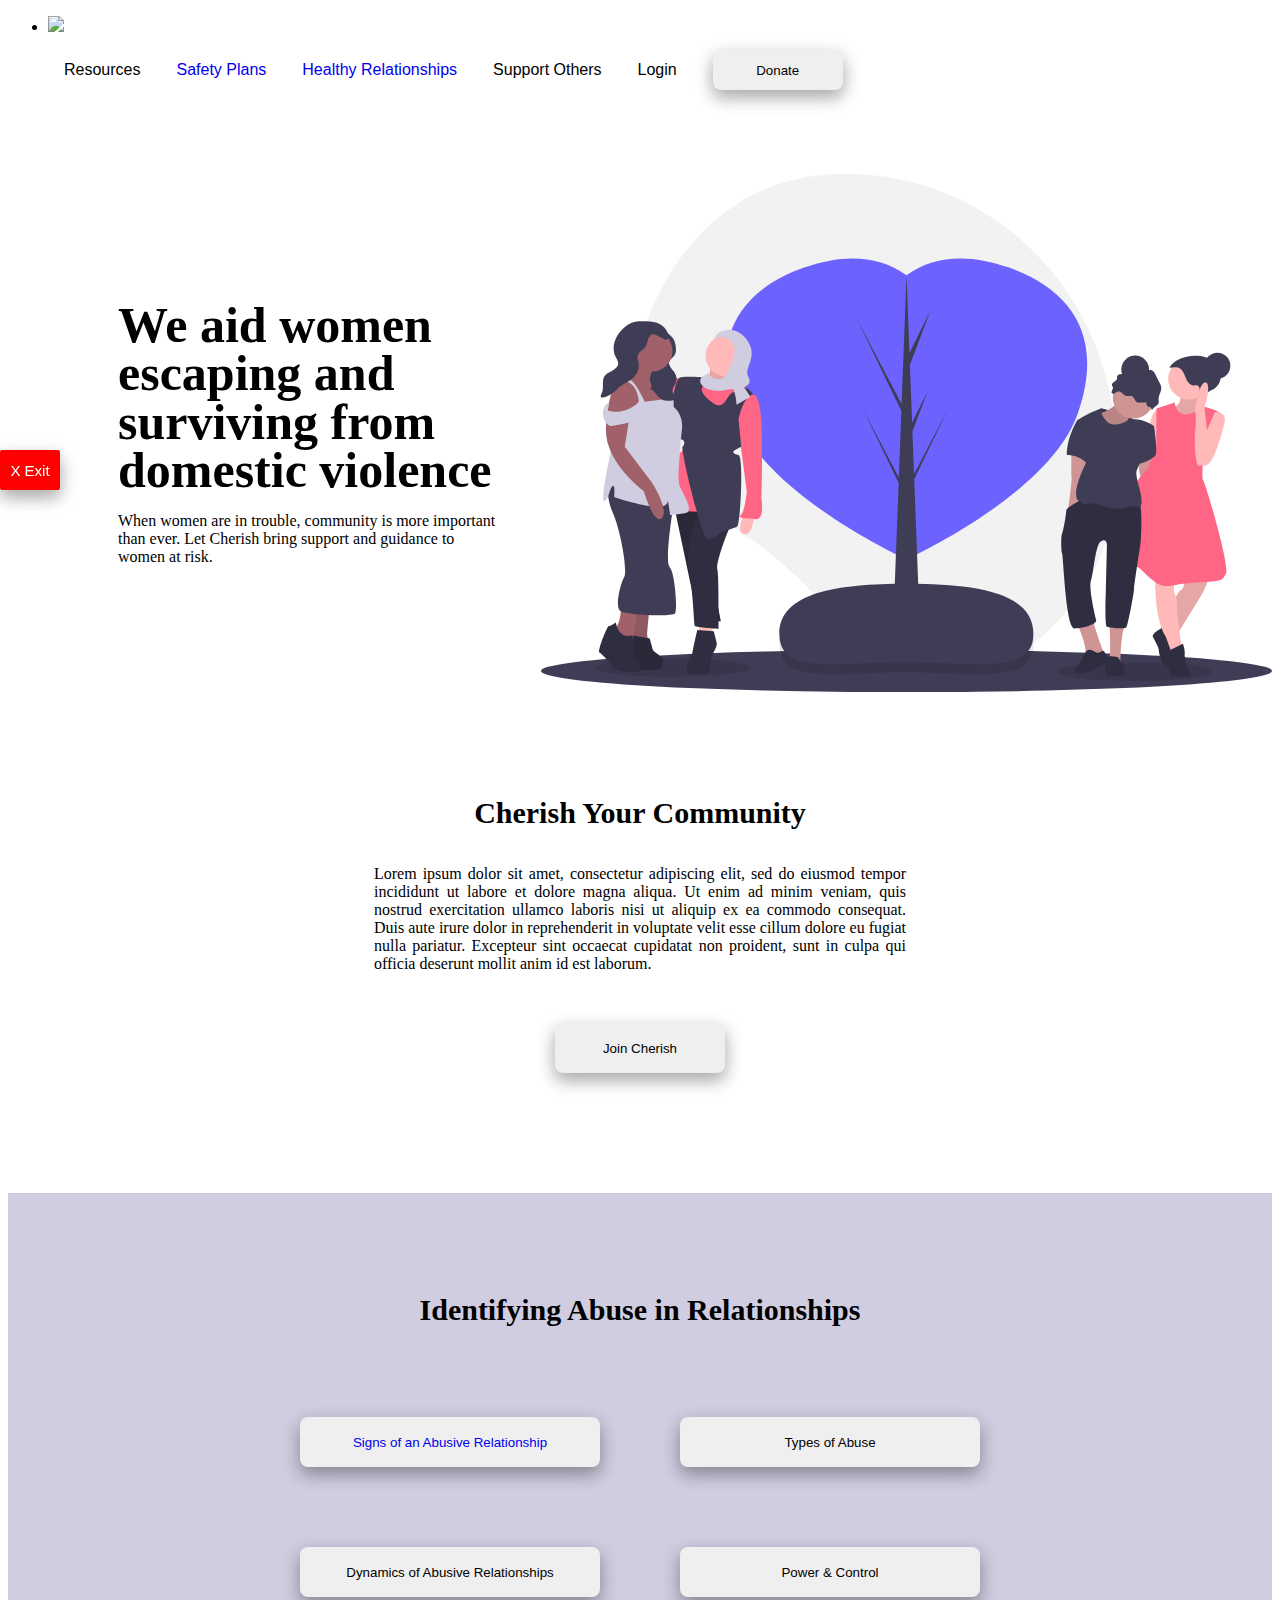
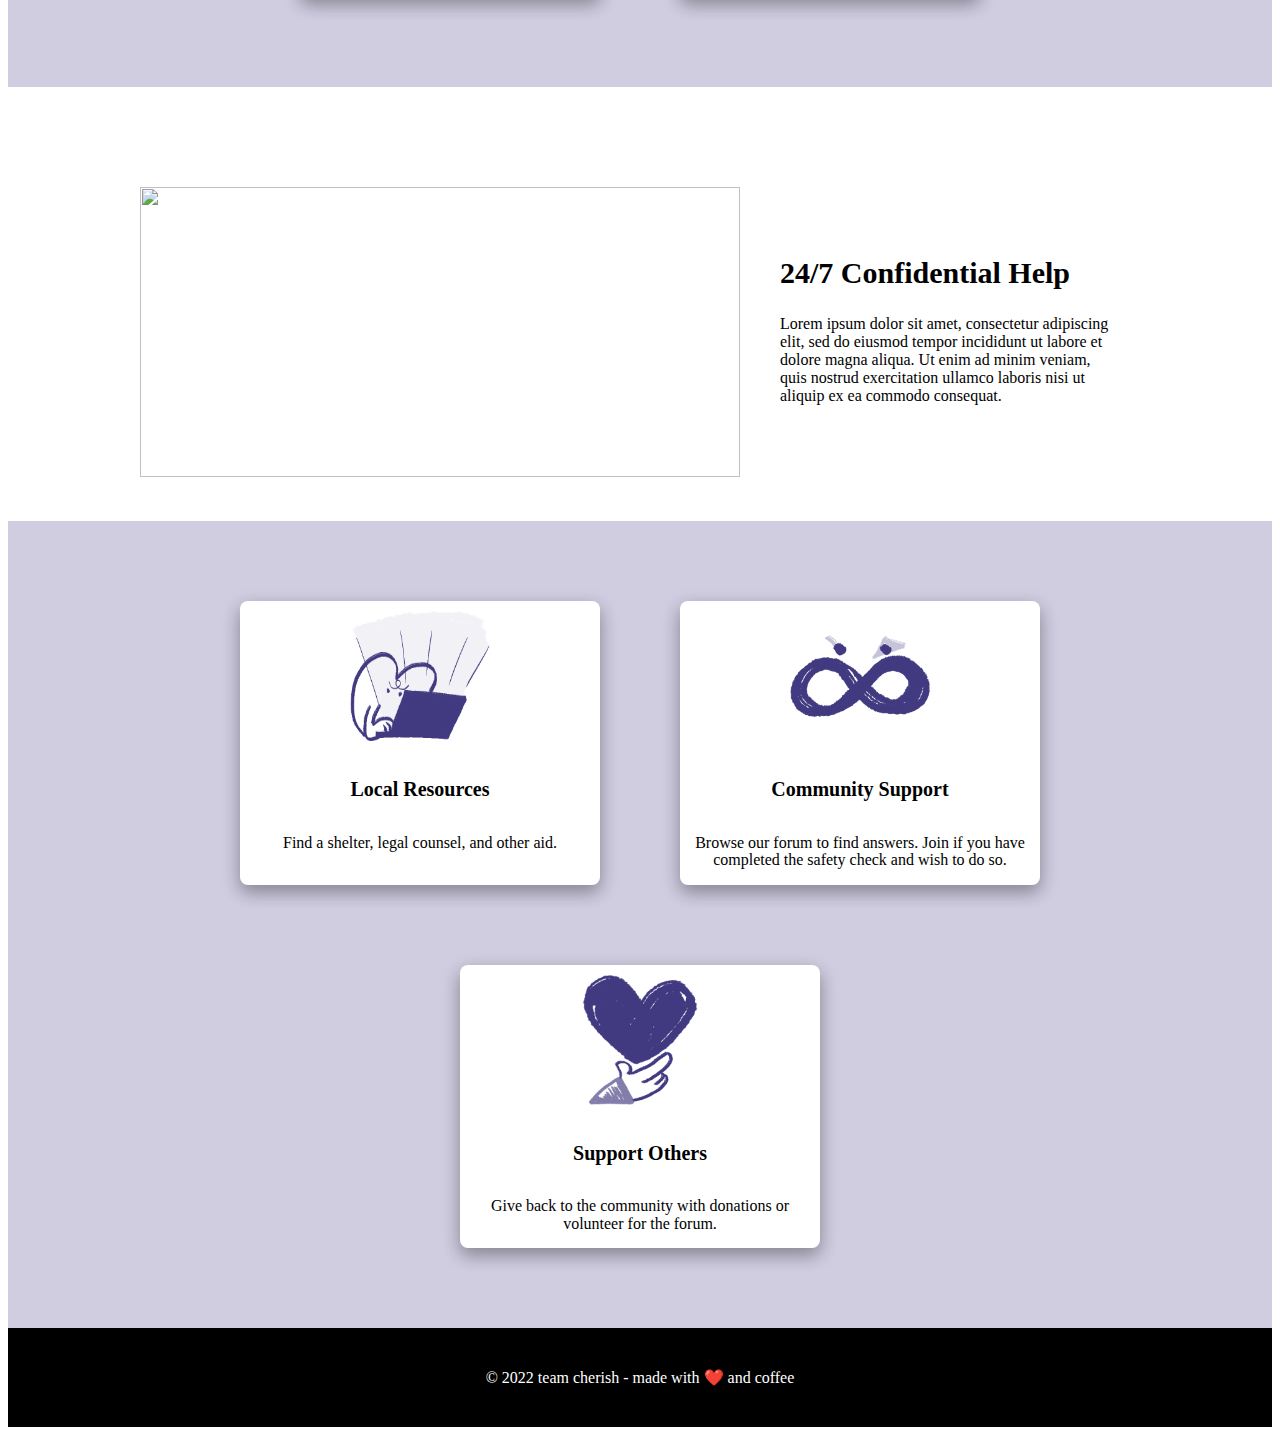
==== commit 68be15e1: "changes to button" ====
--- a/index.html
+++ b/index.html
@@ -68,9 +68,9 @@
                 women at risk.
             </p>
         </div>
-        <div class="about-col-2">
+        <!-- <div class="about-col-2">
             <img src="images/undraw_air_support_re_nybl.svg" alt="air support illustration">
-        </div>
+        </div> -->
         <!-- <div class="about-col-2">
                 <img class="hero-image" src="images/undraw_happy_women_day_fbjt.svg">
             </div> -->
@@ -88,7 +88,11 @@
             <button class="join-cherish-btn">Join Cherish</button>
         </div>
     </section>
-    <button class="exit-btn">Exit</button>
+
+    <div class="exit-button">
+        <button class="exit-btn"><a href="https://www.google.com">X Exit</a></button>
+    </div>
+    
     <section class="identify-abuse">
         <div class="title-row-1">
             <h2>Identifying Abuse in Relationships</h2>
--- a/css/styles.css
+++ b/css/styles.css
@@ -173,12 +173,13 @@
     font-family: 'Roboto', sans-serif;
     color: white;
 }
-
-
+ 
+ 
 .exit-btn a {
     font-family: 'Roboto', sans-serif;
     color: white;
 }
+
 /*////////////////////////////////////////
 IDENTIFYING ABUSE SECTION
 ////////////////////////////////////////*/
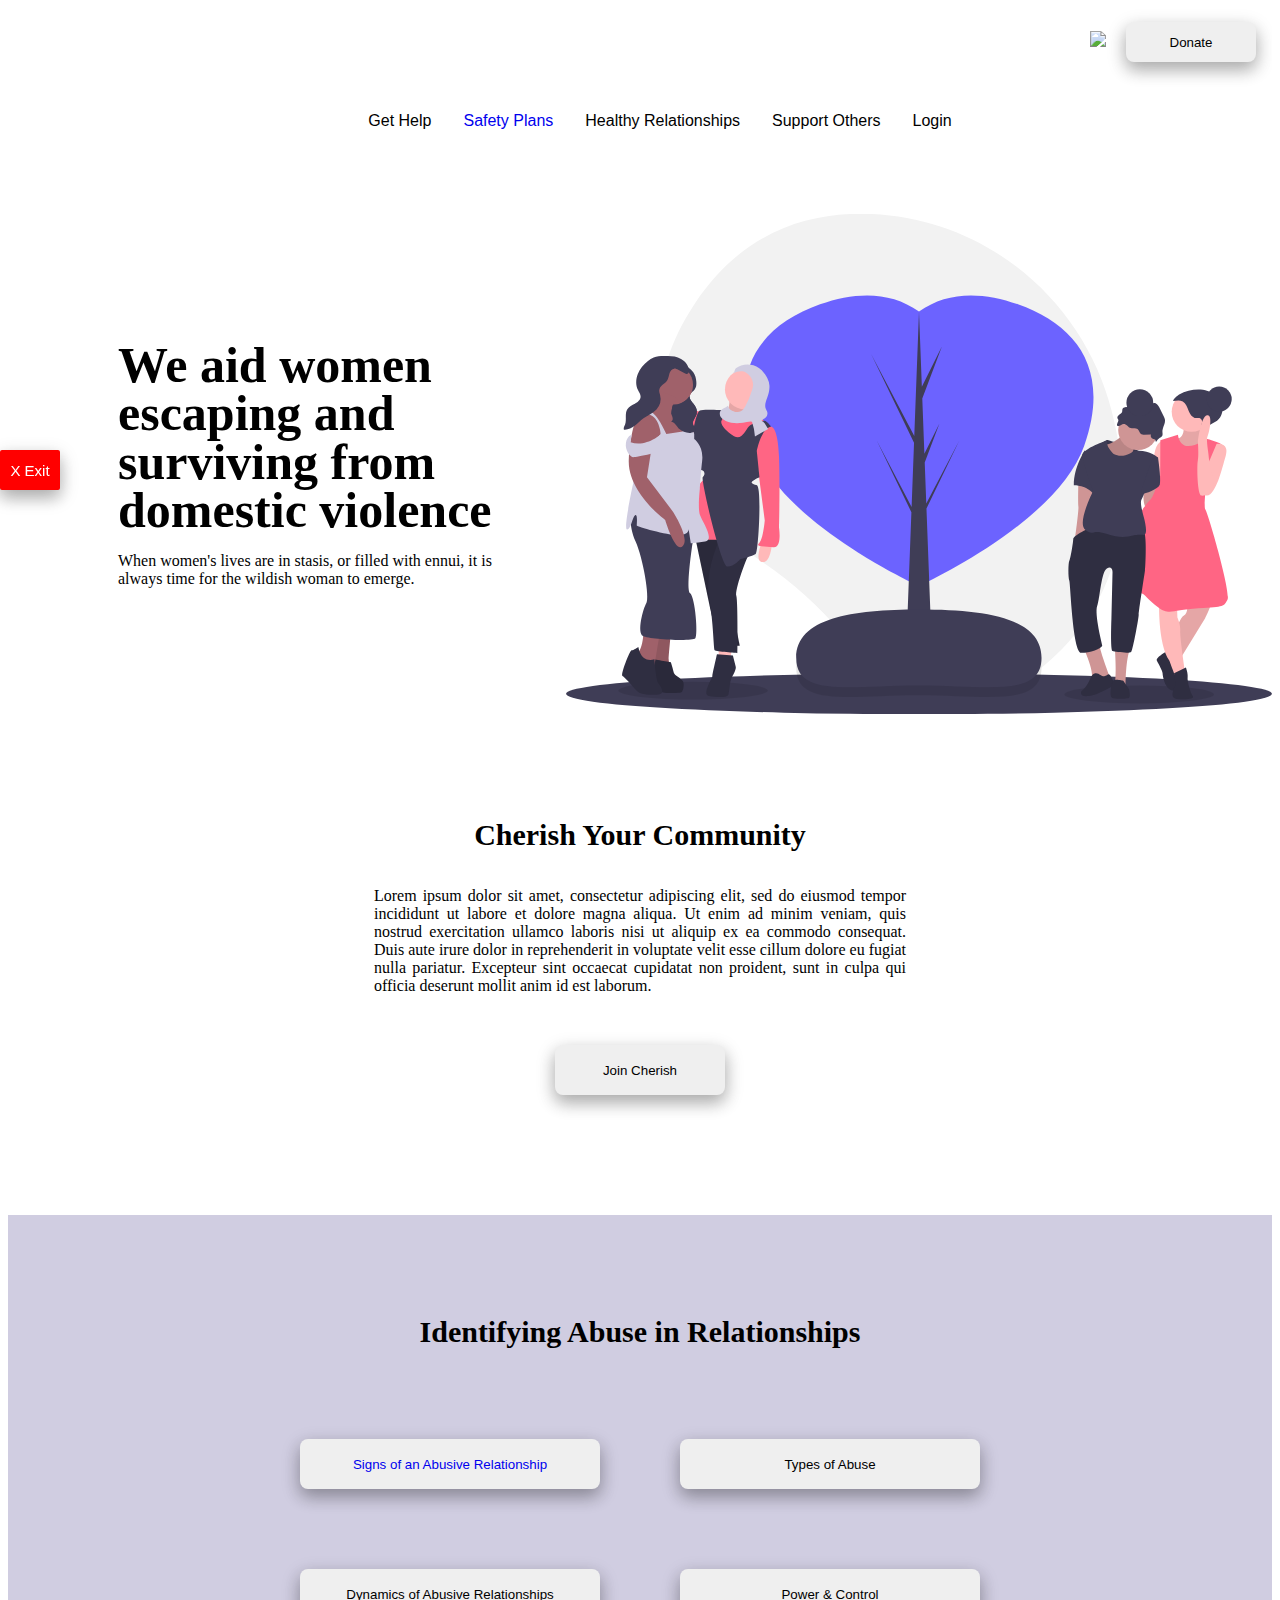
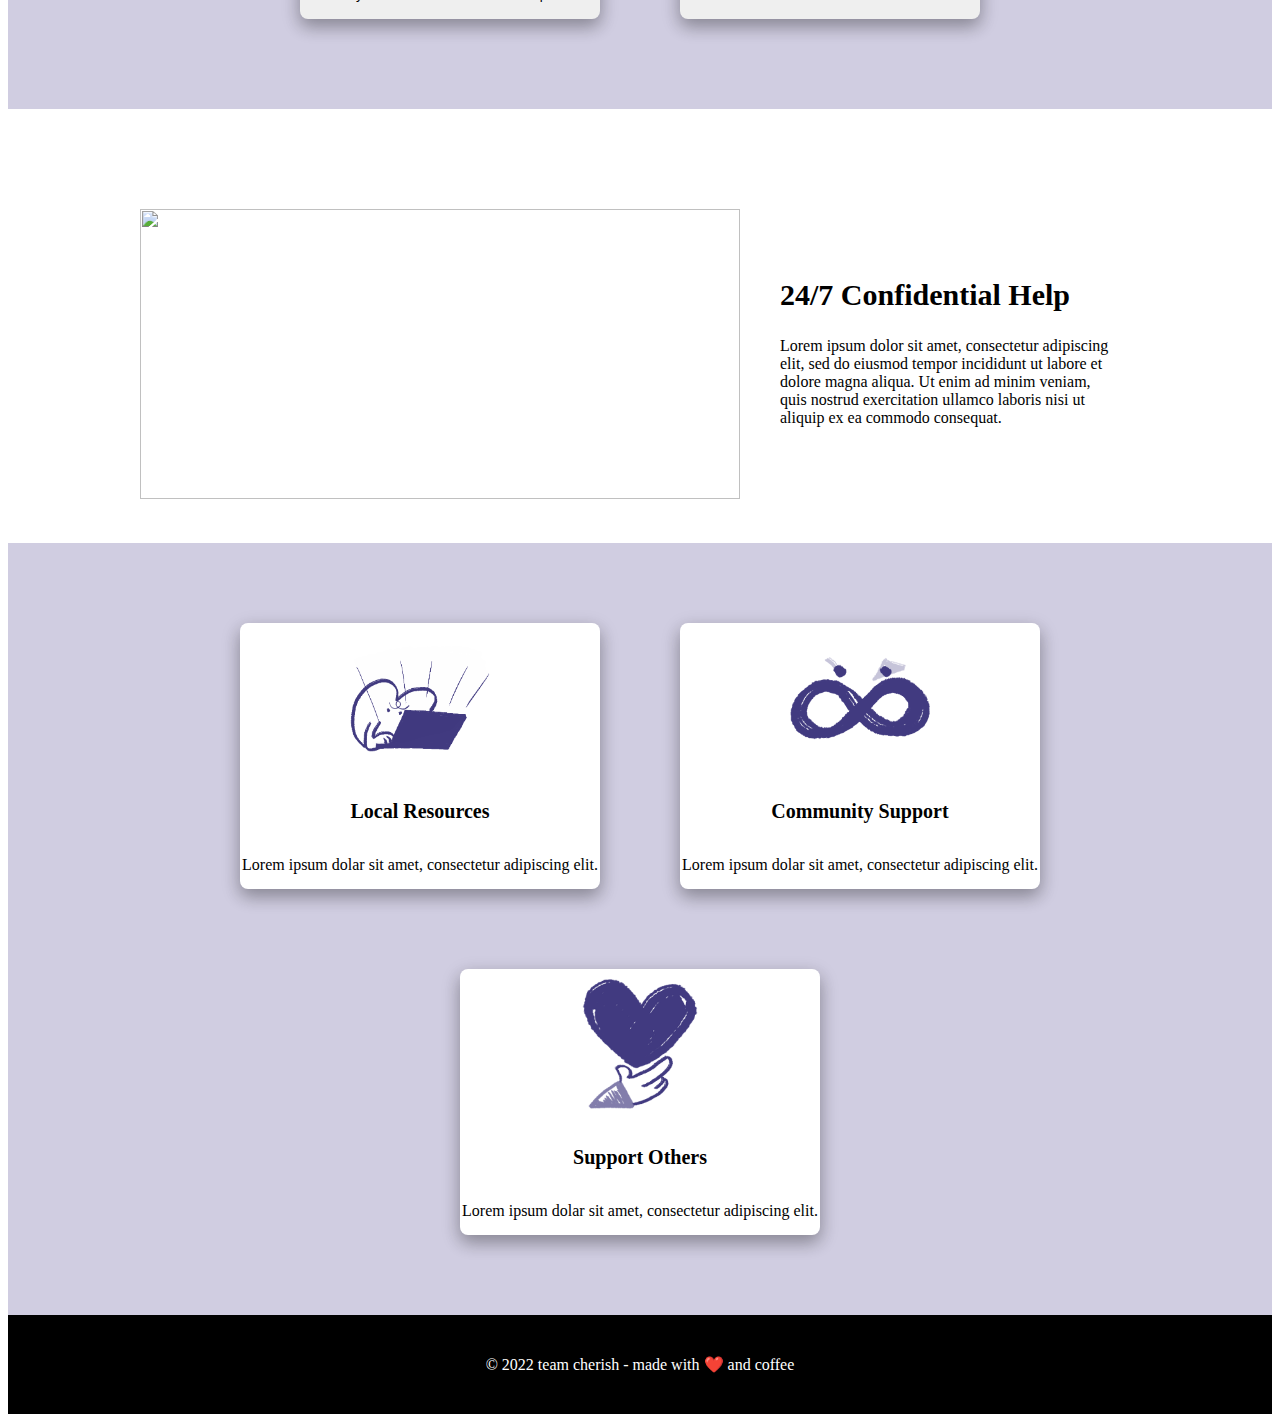
==== commit e431fb8b: "minor changes to navbar" ====
--- a/index.html
+++ b/index.html
@@ -1,151 +1,124 @@
 <!DOCTYPE html>
 
 <html>
-
-<head>
-    <meta charset="utf-8">
-    <meta http-equiv="X-UA-Compatible" content="IE=edge">
-    <title>Cherish</title>
-    <meta name="description" content="">
-    <meta name="viewport" content="width=device-width, initial-scale=1">
-    <link rel="stylesheet" href="css/styles.css">
-</head>
-
-<body>
-    <nav class="main-nav">
-        <ul>
-            <li><img class="logo" src="images/logo-green-purple.png"></li>
-            <li class="nav-link">Resources</li>
-            <li class="nav-link"><a href="pages/checklist.html">Safety Plans</a></li>
-            <li class="nav-link"><a href="pages/relationships.html">Healthy Relationships</a></li>
-            <li class="nav-link">Support Others</li>
-            <li class="nav-link">Login</li>
-            <li class="nav-link"><button class="donate-btn">Donate</button></li>
-        </ul>
-    </nav>
-    <!-- <nav class="navbar">
+    <head>
+        <meta charset="utf-8">
+        <meta http-equiv="X-UA-Compatible" content="IE=edge">
+        <title>Cherish</title>
+        <meta name="description" content="">
+        <meta name="viewport" content="width=device-width, initial-scale=1">
+        <link rel="stylesheet" href="css/styles.css">
+    </head>
+    <body>
+        <nav class="navbar">
                 <ul class="logo">
-                    <li><img src="/images/logo-green-purple.png"></li>
+                    <li><a href="index.html"><img src="/images/cherishlg.svg"></a></li>
                 </ul>
                 <nav class="main-nav">
                     <ul class="navbar-main">
                         <li class="nav-link"><input type="text" class="hidden" placeholder="Search.."></li>
                             <img src="images/icons8-search-26.png">
                         <li class="nav-link"><button class="donate-btn">Donate</button></li>
-                        <li class="nav-link"><input type="text" placeholder="Search.."></li>
-                        <li class="nav-link"><button class="donate-btn">Donate</button></li> -->
-    <!-- </ul>
-                </nav> -->
-    <!-- <nav class="nav-right"></nav>
-                    <ul class="search">
-                        <li class="nav-link"><input type="text" placeholder="Search.."></li>
-                        <li class="nav-link"><button>Donate</button></li>
                     </ul>
-                </nav> -->
-    <!-- </nav> -->
-    <!-- <header>
+                </nav>
+               
+        </nav>
+        <header>
             <nav class="main-nav">
                 <ul class="navbar-header">
-                    <li class="nav-link">Resources</li>
-                    <li class="nav-link"><a href="pages/checklist.html">Safety Plans</a></li>
-                    <li class="nav-link"><a href="pages/relationships.html">Healthy Relationships</a></li>
+                    <li class="nav-link">Get Help</li>
+                    <li class="nav-link"><a href="pages/safetyplans.html">Safety Plans</a></li>
+                    <li class="nav-link">Healthy Relationships</li>
                     <li class="nav-link">Support Others</li>
                     <li class="nav-link">Login</li>
                 </ul>
-            </nav> -->
-    <!-- </header> -->
-    <!-- <section class="hero">
+            </nav>
+        </header>
+        <!-- <section class="hero">
             <h1>Hero Section</h1>
         </section> -->
-    <section class="about-section">
-        <div class="about-col-1">
-            <h1>We aid women</h1>
-            <h1>escaping and </h1>
-            <h1>surviving from</h1>
-            <h1>domestic violence</h1>
-            <p>When women are in trouble, community is more important than ever. Let Cherish bring support and guidance
-                to
-                women at risk.
-            </p>
-        </div>
-        <!-- <div class="about-col-2">
-            <img src="images/undraw_air_support_re_nybl.svg" alt="air support illustration">
-        </div> -->
-        <!-- <div class="about-col-2">
+        <section class="about-section">
+            <div class="about-col-1">
+                <h1>We aid women</h1>
+                <h1>escaping and </h1>
+                <h1>surviving from</h1>
+                <h1>domestic violence</h1>
+                <p>When women's lives are in stasis, or filled with ennui, it is always time
+                    for the wildish woman to emerge.
+                </p>
+            </div>
+            
+            <!-- <div class="about-col-2">
                 <img class="hero-image" src="images/undraw_happy_women_day_fbjt.svg">
             </div> -->
-    </section>
-    <section class="community-section">
-        <div class="community-row-1">
-            <h2>Cherish Your Community</h2>
-            <p>Lorem ipsum dolor sit amet, consectetur adipiscing elit, sed do eiusmod tempor incididunt ut labore et
-                dolore magna aliqua.
-                Ut enim ad minim veniam, quis nostrud exercitation ullamco laboris nisi ut aliquip ex ea commodo
-                consequat.
-                Duis aute irure dolor in reprehenderit in voluptate velit esse cillum dolore eu fugiat nulla pariatur.
-                Excepteur sint occaecat cupidatat non proident, sunt in culpa qui officia deserunt mollit anim id est
-                laborum.</p>
-            <button class="join-cherish-btn">Join Cherish</button>
+        </section>
+        <section class="community-section">
+            <div class="community-row-1">
+                <h2>Cherish Your Community</h2>
+                <p>Lorem ipsum dolor sit amet, consectetur adipiscing elit, sed do eiusmod tempor incididunt ut labore et dolore magna aliqua. 
+                    Ut enim ad minim veniam, quis nostrud exercitation ullamco laboris nisi ut aliquip ex ea commodo consequat. 
+                    Duis aute irure dolor in reprehenderit in voluptate velit esse cillum dolore eu fugiat nulla pariatur. 
+                    Excepteur sint occaecat cupidatat non proident, sunt in culpa qui officia deserunt mollit anim id est laborum.</p>
+                <button class="join-cherish-btn">Join Cherish</button>
+            </div>
+        </section>
+
+        <div class="exit-button">
+            <button class="exit-btn"><a href="https://www.google.com">X Exit</a></button>
         </div>
-    </section>
-
-    <div class="exit-button">
-        <button class="exit-btn"><a href="https://www.google.com">X Exit</a></button>
-    </div>
-    
-    <section class="identify-abuse">
-        <div class="title-row-1">
-            <h2>Identifying Abuse in Relationships</h2>
-        </div>
-        <div class="btn-row-2">
-            <button class="btn-1"><a href="pages/identify.html">Signs of an Abusive Relationship</a></button>
-            <button class="btn-2">Types of Abuse</button>
-        </div>
-        <div class="btn-row-3">
-            <button class="btn-3">Dynamics of Abusive Relationships</button>
-            <button class="btn-4">Power & Control</button>
-        </div>
-        <div>
-
-        </div>
-    </section>
-    <section class="help-section">
-        <div class="help-col-1">
-            <img class="help-image" src="images/undraw_chat_bot_re_e2gj.svg">
-        </div>
-        <div class="help-col-2">
-            <h2>24/7 Confidential Help</h2>
-            <p>Lorem ipsum dolor sit amet, consectetur adipiscing elit,
-                sed do eiusmod tempor incididunt ut labore et dolore magna aliqua.
-                Ut enim ad minim veniam, quis nostrud exercitation ullamco laboris
-                nisi ut aliquip ex ea commodo consequat.
-            </p>
-        </div>
-
-    </section>
-    <section class="support-section">
-        <div class="box-row-1">
-            <img class="support-imgs" src="images/Local_Resources.png">
-            <h5>Local Resources</h5>
-            <p>Find a shelter, legal counsel, and other aid.</p>
-        </div>
-        <div class="box-row-1">
-            <embed class="support-imgs" src="images/Community_Support.svg">
-            <h5>Community Support </h5>
-            <p>Browse our forum to find answers. Join if you have completed the safety check and wish to do so.</p>
-        </div>
-        <div class="box-row-1">
-            <embed class="support-imgs" src="images/Support_Others.svg">
-            <h5>Support Others</h5>
-            <p>Give back to the community with donations or volunteer for the forum.</p>
-        </div>
-    </section>
-    <section class="footer-section">
-        <footer class="footer-content">
-            <span>&copy; 2022 team cherish - made with ❤️ and coffee</span>
-        </footer>
-    </section>
-    <script src="" async defer></script>
-</body>
-
+        
+        <section class="identify-abuse">
+            <div class="title-row-1">
+                <h2>Identifying Abuse in Relationships</h2>
+            </div>
+            <div class="btn-row-2">
+                <button class="btn-1"><a href="pages/identify.html">Signs of an Abusive Relationship</a></button>
+                <button class="btn-2">Types of Abuse</button>
+            </div>
+            <div class="btn-row-3">
+                <button class="btn-3">Dynamics of Abusive Relationships</button>
+                <button class="btn-4">Power & Control</button>
+            </div>
+            <div>
+                
+            </div>
+        </section>
+        <section class="help-section">
+            <div class="help-col-1">
+                <img class="help-image" src="images/undraw_chat_bot_re_e2gj.svg">
+            </div>
+            <div class="help-col-2">
+               <h2>24/7 Confidential Help</h2>
+                <p>Lorem ipsum dolor sit amet, consectetur adipiscing elit, 
+                    sed do eiusmod tempor incididunt ut labore et dolore magna aliqua. 
+                    Ut enim ad minim veniam, quis nostrud exercitation ullamco laboris 
+                    nisi ut aliquip ex ea commodo consequat.
+                </p>
+            </div>
+            
+        </section>
+        <section class="support-section">
+            <div class="box-row-1">
+                <embed class="support-imgs" src="/images/Local_Resources.svg">
+                <h5>Local Resources</h5>
+                <p>Lorem ipsum dolar sit amet, consectetur adipiscing elit.</p>
+            </div>
+            <div class="box-row-1">
+                <embed class="support-imgs" src="images/Community_Support.svg">
+                <h5>Community Support </h5>
+                <p>Lorem ipsum dolar sit amet, consectetur adipiscing elit.</p>
+            </div>
+            <div class="box-row-1">
+                <embed class="support-imgs" src="images/Support_Others.svg">
+                <h5>Support Others</h5>
+                <p>Lorem ipsum dolar sit amet, consectetur adipiscing elit.</p>
+            </div>
+        </section>
+        <section class="footer-section">
+            <footer class="footer-content">
+               <span>&copy; 2022 team cherish - made with ❤️ and coffee</span> 
+            </footer>
+        </section>
+        <script src="" async defer></script>
+    </body>
 </html>--- a/css/styles.css
+++ b/css/styles.css
@@ -8,9 +8,6 @@
   
 .logo {
     list-style: none;
-}
-
-.logo img{
     height: 170px;
     width: 170px;
     float: left;
@@ -18,6 +15,15 @@
     position: relative;
     top: -40px;
 }
+
+/* .logo img{
+    height: 170px;
+    width: 170px;
+    float: left;
+    list-style: none;
+    position: relative;
+    top: -40px;
+} */
 
   .navbar {
     width: 100%;
@@ -60,6 +66,7 @@
 
 li {
     font-family: 'Roboto', sans-serif;
+    list-style: none;
 }
 
 .nav-link > a:visited {
